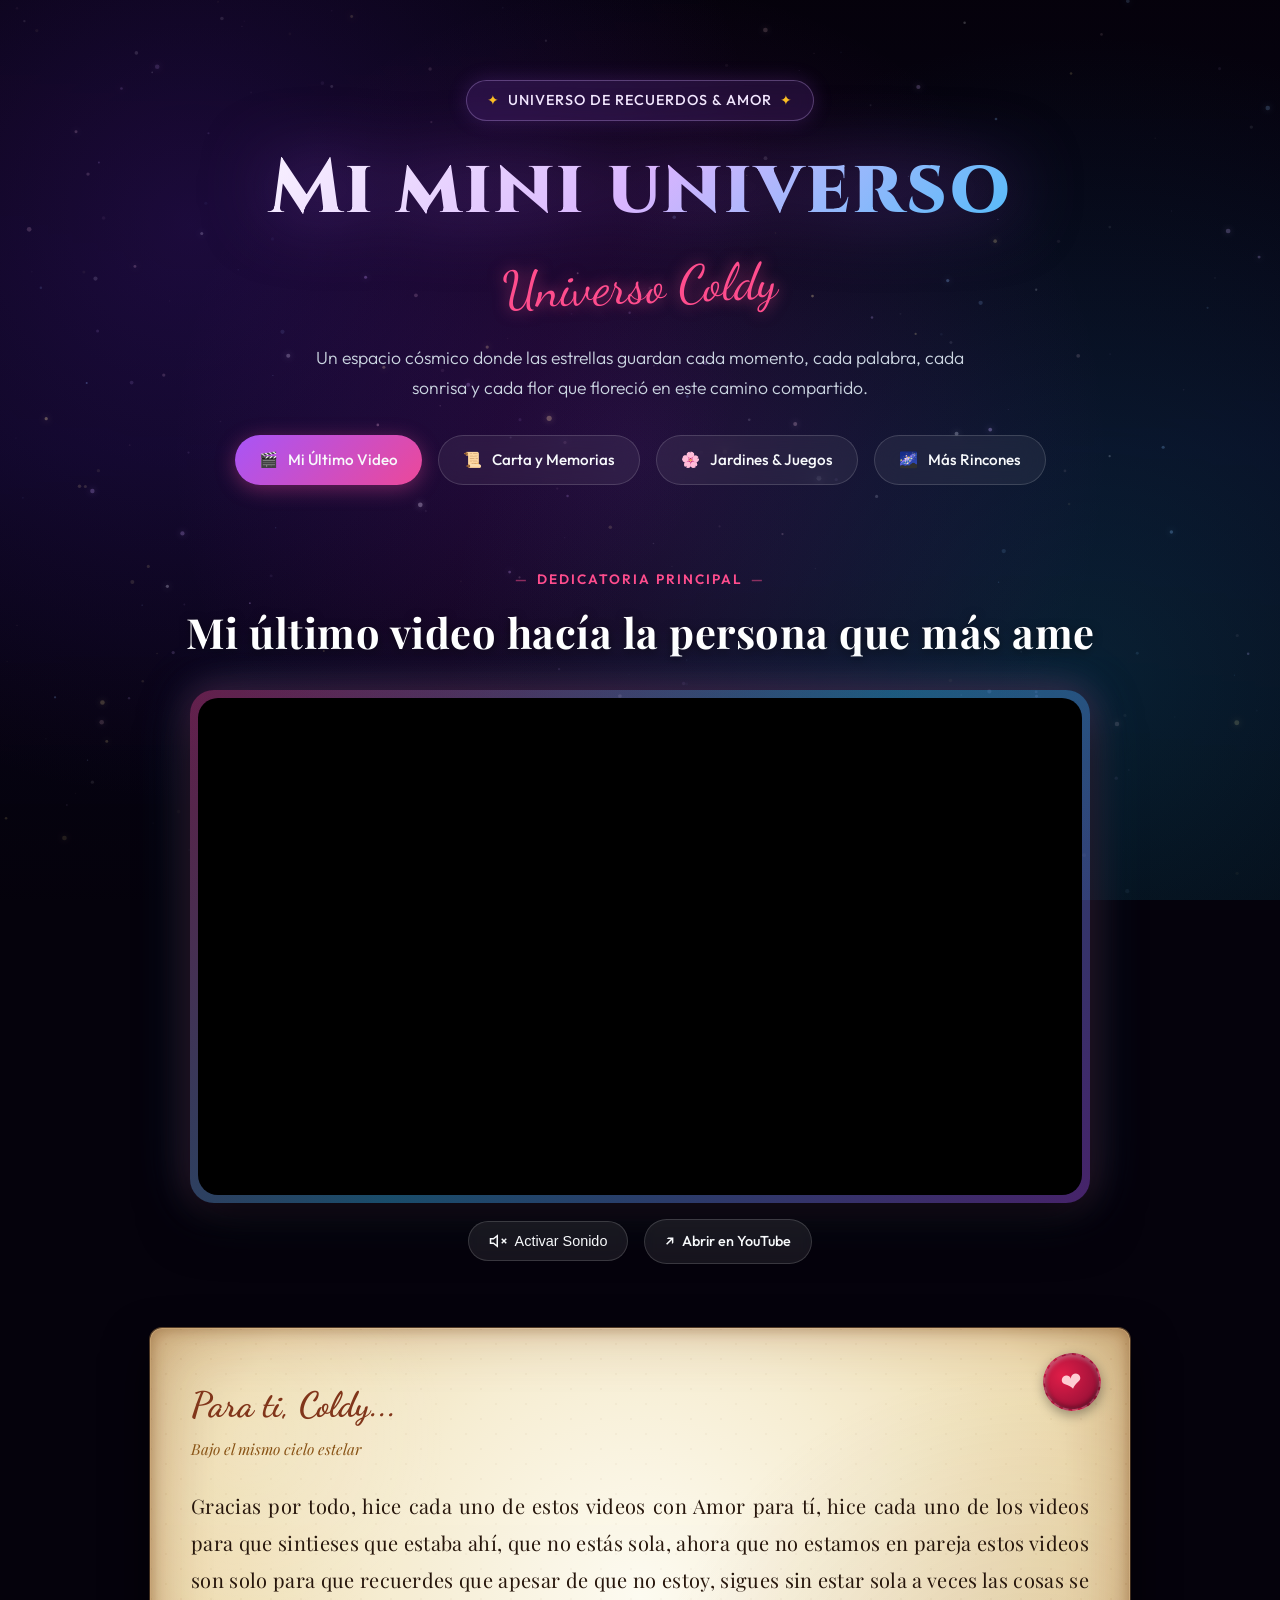
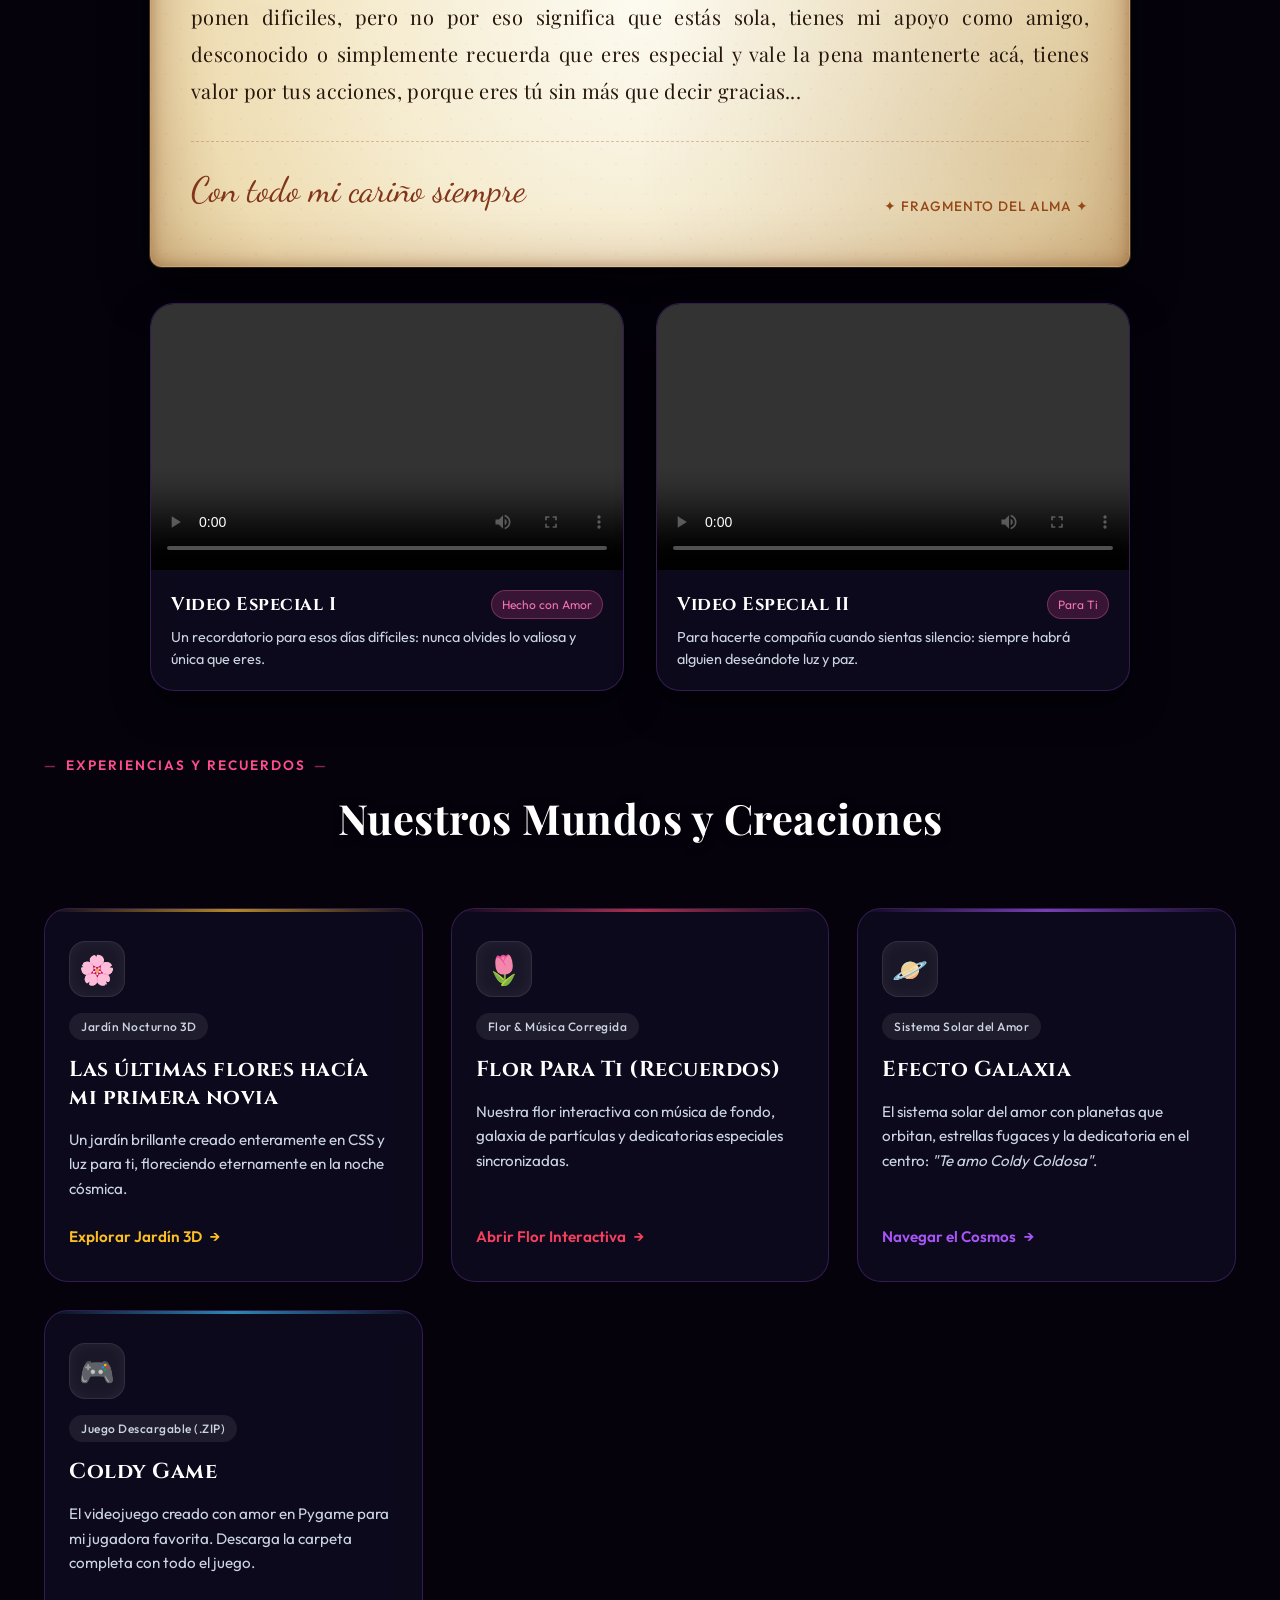
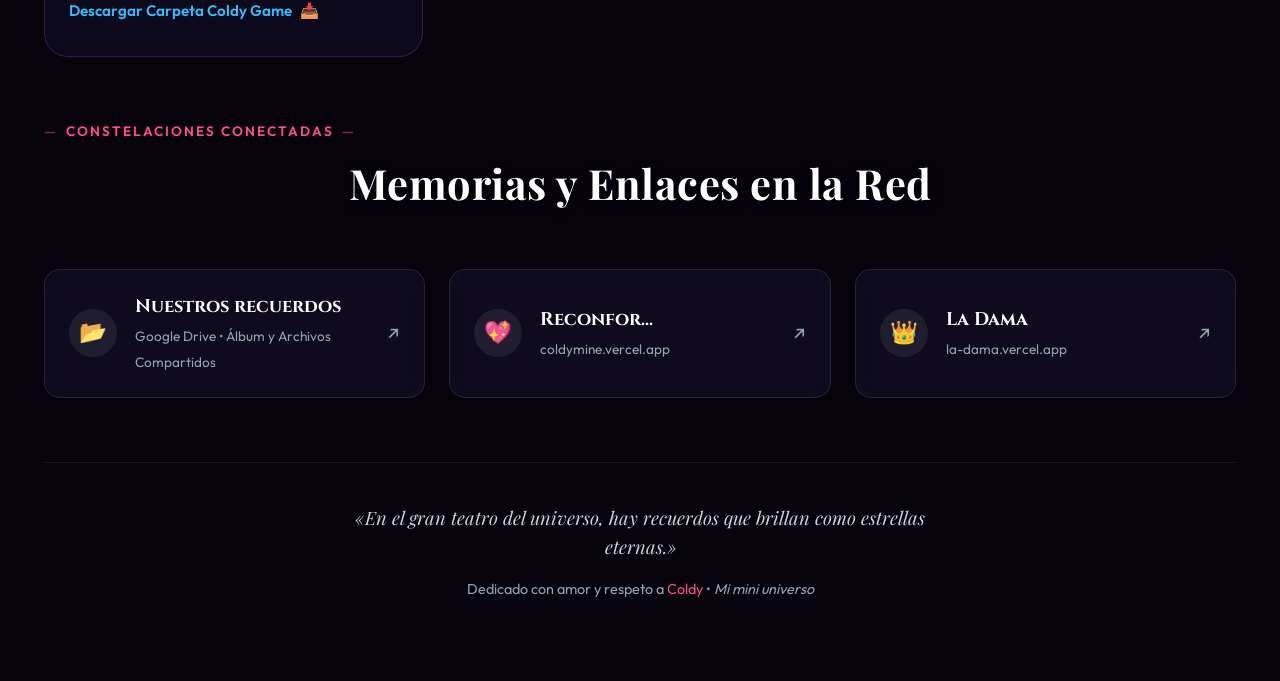
==== index.html @ dc46a1a2 "Initial commit: Mi mini universo - Universo Coldy" ====
<!DOCTYPE html>
<html lang="es">
<head>
  <meta charset="UTF-8">
  <meta name="viewport" content="width=device-width, initial-scale=1.0">
  <title>Mi mini universo</title>
  <meta name="description" content="Universo Coldy - Un rincón cósmico de recuerdos, flores digitales, videos y cariño infinito.">
  <link rel="icon" href="data:image/svg+xml,<svg xmlns=%22http://www.w3.org/2000/svg%22 viewBox=%220 0 100 100%22><text y=%22.9em%22 font-size=%2290%22>✨</text></svg>">
  <link rel="stylesheet" href="style.css">
</head>
<body>
  <!-- Fondo Estelar Interactivo -->
  <canvas id="space-canvas"></canvas>
  <div class="space-gradient-layer"></div>

  <!-- Contenedor Principal de la Aplicación -->
  <main class="app-container">
    
    <!-- Hero y Encabezado del Universo -->
    <header class="hero-header" id="inicio">
      <div class="hero-pill-badge">
        <span class="sparkle">✦</span>
        <span>Universo de Recuerdos & Amor</span>
        <span class="sparkle">✦</span>
      </div>

      <h1 class="hero-title-main">Mi mini universo</h1>
      <span class="hero-sub-universe">Universo Coldy</span>

      <p class="hero-description">
        Un espacio cósmico donde las estrellas guardan cada momento, cada palabra, cada sonrisa y cada flor que floreció en este camino compartido.
      </p>

      <nav class="hero-nav-actions" aria-label="Navegación Rápida">
        <a href="#ultimo-video" class="nav-anchor-btn primary">
          <span>🎬</span> Mi Último Video
        </a>
        <a href="#carta-videos" class="nav-anchor-btn">
          <span>📜</span> Carta y Memorias
        </a>
        <a href="#portales" class="nav-anchor-btn">
          <span>🌸</span> Jardines & Juegos
        </a>
        <a href="#enlaces" class="nav-anchor-btn">
          <span>🌌</span> Más Rincones
        </a>
      </nav>
    </header>

    <!-- REQUERIMIENTO #6: VIDEO DESTACADO CENTRADO -->
    <section class="featured-video-section" id="ultimo-video">
      <div class="section-badge">Dedicatoria Principal</div>
      <h2 class="section-heading-title">Mi último video hacía la persona que más ame</h2>

      <div class="video-spotlight-wrapper">
        <div class="video-aspect-frame">
          <iframe 
            id="featured-yt-iframe"
            src="https://www.youtube.com/embed/Yt7Ll9QDfY8?autoplay=1&mute=1&loop=1&playlist=Yt7Ll9QDfY8&enablejsapi=1" 
            title="Mi último video hacía la persona que más ame" 
            allow="accelerometer; autoplay; clipboard-write; encrypted-media; gyroscope; picture-in-picture; web-share" 
            allowfullscreen>
          </iframe>
        </div>
      </div>

      <div class="video-controls-bar">
        <button type="button" class="control-pill-btn" id="toggle-yt-sound">
          <svg width="18" height="18" viewBox="0 0 24 24" fill="none" stroke="currentColor" stroke-width="2">
            <polygon points="11 5 6 9 2 9 2 15 6 15 11 19 11 5"></polygon>
            <line x1="23" y1="9" x2="17" y2="15"></line>
            <line x1="17" y1="9" x2="23" y2="15"></line>
          </svg>
          Activar Sonido
        </button>
        <a href="https://youtu.be/Yt7Ll9QDfY8" target="_blank" rel="noopener noreferrer" class="control-pill-btn">
          <span>↗</span> Abrir en YouTube
        </a>
      </div>
    </section>

    <!-- REQUERIMIENTO #7 Y #9: CARTA DESGASTADA Y FILA DE VIDEOS -->
    <section class="memories-section" id="carta-videos">
      
      <!-- Carta con fondo de papel envejecido / desgastado -->
      <article class="parchment-letter-card">
        <div class="wax-seal" aria-hidden="true">❤</div>
        
        <header class="letter-header">
          <h2 class="letter-salutation">Para ti, Coldy...</h2>
          <span class="letter-date">Bajo el mismo cielo estelar</span>
        </header>

        <!-- Texto exacto solicitado en el requerimiento #7 -->
        <p class="letter-body-text">
          Gracias por todo, hice cada uno de estos videos con Amor para tí, hice cada uno de los videos para que sintieses que estaba ahí, que no estás sola, ahora que no estamos en pareja estos videos son solo para que recuerdes que apesar de que no estoy, sigues sin estar sola a veces las cosas se ponen dificiles, pero no por eso significa que estás sola, tienes mi apoyo como amigo, desconocido o simplemente recuerda que eres especial y vale la pena mantenerte acá, tienes valor por tus acciones, porque eres tú sin más que decir gracias...
        </p>

        <footer class="letter-footer-farewell">
          <div class="letter-signature">Con todo mi cariño siempre</div>
          <div class="letter-badge-sub">✦ Fragmento del Alma ✦</div>
        </footer>
      </article>

      <!-- Fila / Cuadrícula de videos con encuadre elegante -->
      <div class="videos-gallery-container">
        
        <!-- Video 1 -->
        <div class="video-framed-card">
          <div class="video-media-holder">
            <video controls playsinline preload="metadata">
              <source src="Videos/finishuwu.mp4" type="video/mp4">
              Tu navegador no soporta la reproducción de video HTML5.
            </video>
          </div>
          <div class="video-framed-info">
            <div class="video-title-row">
              <h3>Video Especial I</h3>
              <span class="video-pill-tag">Hecho con Amor</span>
            </div>
            <p class="video-description-text">
              Un recordatorio para esos días difíciles: nunca olvides lo valiosa y única que eres.
            </p>
          </div>
        </div>

        <!-- Video 2 -->
        <div class="video-framed-card">
          <div class="video-media-holder">
            <video controls playsinline preload="metadata">
              <source src="Videos/finishuwu-1.mp4" type="video/mp4">
              Tu navegador no soporta la reproducción de video HTML5.
            </video>
          </div>
          <div class="video-framed-info">
            <div class="video-title-row">
              <h3>Video Especial II</h3>
              <span class="video-pill-tag">Para Ti</span>
            </div>
            <p class="video-description-text">
              Para hacerte compañía cuando sientas silencio: siempre habrá alguien deseándote luz y paz.
            </p>
          </div>
        </div>

      </div>
    </section>

    <!-- REQUERIMIENTOS #1, #2, #3, #4: PORTALES INTERACTIVOS Y DESCARGAS -->
    <section class="portals-section" id="portales">
      <div style="text-align: center;">
        <div class="section-badge">Experiencias y Recuerdos</div>
        <h2 class="section-heading-title">Nuestros Mundos y Creaciones</h2>
      </div>

      <div class="portals-grid">
        
        <!-- #3: Flor Novia 3D -> Las últimas flores hacía mi primera novia -->
        <a href="Flor_Novia-3D/index.html" class="portal-card flower-3d">
          <div class="portal-icon-box">🌸</div>
          <span class="portal-badge">Jardín Nocturno 3D</span>
          <h3 class="portal-card-title">Las últimas flores hacía mi primera novia</h3>
          <p class="portal-card-desc">
            Un jardín brillante creado enteramente en CSS y luz para ti, floreciendo eternamente en la noche cósmica.
          </p>
          <span class="portal-card-btn">
            Explorar Jardín 3D <span>→</span>
          </span>
        </a>

        <!-- #2: Flor_Novia-o--main corregida -->
        <a href="Flor_Novia-o--main/index.html" class="portal-card flower-main">
          <div class="portal-icon-box">🌷</div>
          <span class="portal-badge">Flor & Música Corregida</span>
          <h3 class="portal-card-title">Flor Para Ti (Recuerdos)</h3>
          <p class="portal-card-desc">
            Nuestra flor interactiva con música de fondo, galaxia de partículas y dedicatorias especiales sincronizadas.
          </p>
          <span class="portal-card-btn">
            Abrir Flor Interactiva <span>→</span>
          </span>
        </a>

        <!-- #4: Efecto Galaxia con Te amo Coldy Coldosa -->
        <a href="Efecto_Galaxia.html" class="portal-card galaxy-effect">
          <div class="portal-icon-box">🪐</div>
          <span class="portal-badge">Sistema Solar del Amor</span>
          <h3 class="portal-card-title">Efecto Galaxia</h3>
          <p class="portal-card-desc">
            El sistema solar del amor con planetas que orbitan, estrellas fugaces y la dedicatoria en el centro: <em>"Te amo Coldy Coldosa"</em>.
          </p>
          <span class="portal-card-btn">
            Navegar el Cosmos <span>→</span>
          </span>
        </a>

        <!-- #1: Descarga de Coldy Game -->
        <a href="Coldy_GAME.zip" download="Coldy_GAME.zip" class="portal-card coldy-game" id="download-coldy-game">
          <div class="portal-icon-box">🎮</div>
          <span class="portal-badge">Juego Descargable (.ZIP)</span>
          <h3 class="portal-card-title">Coldy Game</h3>
          <p class="portal-card-desc">
            El videojuego creado con amor en Pygame para mi jugadora favorita. Descarga la carpeta completa con todo el juego.
          </p>
          <span class="portal-card-btn">
            Descargar Carpeta Coldy Game <span>📥</span>
          </span>
        </a>

      </div>
    </section>

    <!-- REQUERIMIENTOS #5 Y #8: ENLACES EXTERNOS Y MEMORIAS -->
    <section class="external-links-section" id="enlaces">
      <div style="text-align: center;">
        <div class="section-badge">Constelaciones Conectadas</div>
        <h2 class="section-heading-title">Memorias y Enlaces en la Red</h2>
      </div>

      <div class="links-grid">
        
        <!-- #5: Google Drive Nuestros recuerdos -->
        <a href="https://drive.google.com/file/d/1uObw0sc_tqiGt0GfFjIJLeC7V9MNGDv0/view?usp=sharing" target="_blank" rel="noopener noreferrer" class="external-link-card">
          <div class="link-icon-circle" style="color: #38bdf8;">📂</div>
          <div class="link-content">
            <h3 class="link-title">Nuestros recuerdos</h3>
            <span class="link-subtitle">Google Drive • Álbum y Archivos Compartidos</span>
          </div>
          <span class="link-arrow">↗</span>
        </a>

        <!-- #8: Reconfor... -->
        <a href="https://coldymine.vercel.app" target="_blank" rel="noopener noreferrer" class="external-link-card">
          <div class="link-icon-circle" style="color: #ec4899;">💖</div>
          <div class="link-content">
            <h3 class="link-title">Reconfor...</h3>
            <span class="link-subtitle">coldymine.vercel.app</span>
          </div>
          <span class="link-arrow">↗</span>
        </a>

        <!-- #8: La Dama -->
        <a href="https://la-dama.vercel.app" target="_blank" rel="noopener noreferrer" class="external-link-card">
          <div class="link-icon-circle" style="color: #a855f7;">👑</div>
          <div class="link-content">
            <h3 class="link-title">La Dama</h3>
            <span class="link-subtitle">la-dama.vercel.app</span>
          </div>
          <span class="link-arrow">↗</span>
        </a>

      </div>
    </section>

    <!-- Footer Cósmico -->
    <footer class="cosmic-footer">
      <p class="footer-quote">
        «En el gran teatro del universo, hay recuerdos que brillan como estrellas eternas.»
      </p>
      <p class="footer-dedication">
        Dedicado con amor y respeto a <span>Coldy</span> • <em>Mi mini universo</em>
      </p>
    </footer>

  </main>

  <script src="script.js"></script>
</body>
</html>
---- style.css ----
/* ==========================================================================
   UNIVERSO COLDY - MI MINI UNIVERSO
   Estilos Principales del Portal de Despedida y Recuerdos
   ========================================================================== */

@import url('https://fonts.googleapis.com/css2?family=Cinzel:wght@400;600;700;800;900&family=Dancing+Script:wght@600;700&family=Outfit:wght@300;400;500;600;700&family=Playfair+Display:ital,wght@0,400;0,600;0,700;1,400;1,600&display=swap');

:root {
  --font-main: 'Outfit', -apple-system, BlinkMacSystemFont, 'Segoe UI', Roboto, sans-serif;
  --font-title: 'Cinzel', serif;
  --font-serif: 'Playfair Display', Georgia, serif;
  --font-hand: 'Dancing Script', cursive;

  --color-bg-deep: #05020c;
  --color-bg-space: #0c0824;
  --color-nebula-purple: #3b1054;
  --color-nebula-blue: #0f225c;
  --color-accent-pink: #ff4d8d;
  --color-accent-violet: #a855f7;
  --color-accent-cyan: #38bdf8;
  --color-accent-gold: #fbbf24;

  --color-card-bg: rgba(18, 14, 38, 0.65);
  --color-card-border: rgba(168, 85, 247, 0.25);
  --color-card-hover: rgba(168, 85, 247, 0.45);

  --parchment-base: #f7eed7;
  --parchment-dark: #d8c49d;
  --parchment-shadow: #8b5a2b;
  --parchment-text: #2f1d11;

  --text-primary: #f8fafc;
  --text-secondary: #cbd5e1;
  --text-muted: #94a3b8;

  --glow-pink: 0 0 25px rgba(255, 77, 141, 0.4);
  --glow-violet: 0 0 25px rgba(168, 85, 247, 0.4);
  --glow-gold: 0 0 25px rgba(251, 191, 36, 0.4);

  --radius-sm: 8px;
  --radius-md: 16px;
  --radius-lg: 24px;
  --radius-full: 9999px;
}

/* Reset y Base */
*, *::before, *::after {
  margin: 0;
  padding: 0;
  box-sizing: border-box;
}

html {
  scroll-behavior: smooth;
  font-size: 16px;
}

body {
  font-family: var(--font-main);
  background-color: var(--color-bg-deep);
  color: var(--text-primary);
  min-height: 100vh;
  overflow-x: hidden;
  position: relative;
  background-attachment: fixed;
  line-height: 1.6;
}

/* Canvas del Universo Cósmico */
#space-canvas {
  position: fixed;
  top: 0;
  left: 0;
  width: 100vw;
  height: 100vh;
  z-index: 0;
  pointer-events: none;
}

/* Gradientes de fondo estelares */
.space-gradient-layer {
  position: fixed;
  inset: 0;
  background: 
    radial-gradient(circle at 15% 25%, rgba(91, 33, 182, 0.25) 0%, transparent 45%),
    radial-gradient(circle at 85% 75%, rgba(14, 116, 144, 0.25) 0%, transparent 50%),
    radial-gradient(circle at 50% 50%, rgba(192, 38, 211, 0.15) 0%, transparent 60%),
    linear-gradient(180deg, rgba(5, 2, 12, 0.8) 0%, rgba(12, 8, 36, 0.6) 50%, rgba(5, 2, 12, 0.9) 100%);
  z-index: 1;
  pointer-events: none;
}

/* Contenedor Principal */
.app-container {
  position: relative;
  z-index: 10;
  max-width: 1240px;
  margin: 0 auto;
  padding: 40px 24px 80px;
  display: flex;
  flex-direction: column;
  gap: 64px;
}

/* ==========================================================================
   HEADER Y HERO
   ========================================================================== */
.hero-header {
  text-align: center;
  padding: 40px 20px 20px;
  position: relative;
}

.hero-pill-badge {
  display: inline-flex;
  align-items: center;
  gap: 8px;
  padding: 8px 20px;
  background: rgba(168, 85, 247, 0.15);
  border: 1px solid rgba(216, 180, 254, 0.3);
  border-radius: var(--radius-full);
  color: #f3e8ff;
  font-size: 0.9rem;
  font-weight: 500;
  letter-spacing: 1px;
  text-transform: uppercase;
  margin-bottom: 24px;
  backdrop-filter: blur(10px);
  -webkit-backdrop-filter: blur(10px);
  box-shadow: 0 0 20px rgba(168, 85, 247, 0.2);
}

.hero-pill-badge .sparkle {
  color: var(--color-accent-gold);
  animation: pulseRotate 3s infinite ease-in-out;
}

.hero-title-main {
  font-family: var(--font-title);
  font-size: clamp(2.8rem, 6vw, 4.8rem);
  font-weight: 800;
  letter-spacing: 2px;
  line-height: 1.15;
  margin-bottom: 12px;
  background: linear-gradient(135deg, #ffffff 10%, #d8b4fe 50%, #38bdf8 90%);
  -webkit-background-clip: text;
  background-clip: text;
  -webkit-text-fill-color: transparent;
  filter: drop-shadow(0 0 35px rgba(168, 85, 247, 0.5));
}

.hero-sub-universe {
  font-family: var(--font-hand);
  font-size: clamp(2rem, 4vw, 3.2rem);
  color: var(--color-accent-pink);
  margin-bottom: 16px;
  text-shadow: 0 0 15px rgba(255, 77, 141, 0.6);
  transform: rotate(-2deg);
  display: block;
}

.hero-description {
  max-width: 680px;
  margin: 0 auto 32px;
  font-size: 1.1rem;
  color: var(--text-secondary);
  font-weight: 300;
  line-height: 1.7;
}

.hero-nav-actions {
  display: flex;
  flex-wrap: wrap;
  justify-content: center;
  gap: 16px;
  margin-top: 10px;
}

.nav-anchor-btn {
  display: inline-flex;
  align-items: center;
  gap: 10px;
  padding: 12px 24px;
  background: rgba(255, 255, 255, 0.06);
  border: 1px solid rgba(255, 255, 255, 0.15);
  border-radius: var(--radius-full);
  color: var(--text-primary);
  text-decoration: none;
  font-size: 0.95rem;
  font-weight: 500;
  backdrop-filter: blur(12px);
  -webkit-backdrop-filter: blur(12px);
  transition: all 0.3s cubic-bezier(0.16, 1, 0.3, 1);
}

.nav-anchor-btn:hover {
  background: rgba(168, 85, 247, 0.25);
  border-color: rgba(216, 180, 254, 0.6);
  transform: translateY(-2px);
  box-shadow: 0 8px 25px rgba(168, 85, 247, 0.3);
  color: #fff;
}

.nav-anchor-btn.primary {
  background: linear-gradient(135deg, #a855f7, #ec4899);
  border: none;
  box-shadow: 0 4px 20px rgba(236, 72, 153, 0.4);
}

.nav-anchor-btn.primary:hover {
  box-shadow: 0 8px 30px rgba(236, 72, 153, 0.6);
  transform: translateY(-2px) scale(1.02);
}

/* ==========================================================================
   VIDEO DESTACADO PRINCIPAL (REQUERIMIENTO #6)
   ========================================================================== */
.featured-video-section {
  display: flex;
  flex-direction: column;
  align-items: center;
  text-align: center;
}

.section-badge {
  font-size: 0.85rem;
  text-transform: uppercase;
  letter-spacing: 2px;
  color: var(--color-accent-pink);
  font-weight: 600;
  margin-bottom: 8px;
  display: flex;
  align-items: center;
  gap: 8px;
}

.section-badge::before,
.section-badge::after {
  content: "—";
  color: rgba(255, 77, 141, 0.5);
}

.section-heading-title {
  font-family: var(--font-serif);
  font-size: clamp(1.8rem, 3.5vw, 2.6rem);
  font-weight: 700;
  color: #ffffff;
  margin-bottom: 24px;
  letter-spacing: 0.5px;
  text-shadow: 0 2px 10px rgba(0, 0, 0, 0.5);
}

.video-spotlight-wrapper {
  width: 100%;
  max-width: 900px;
  position: relative;
  border-radius: var(--radius-lg);
  padding: 8px;
  background: linear-gradient(135deg, rgba(236, 72, 153, 0.4), rgba(56, 189, 248, 0.4), rgba(168, 85, 247, 0.4));
  box-shadow: 
    0 20px 50px rgba(0, 0, 0, 0.8),
    0 0 35px rgba(236, 72, 153, 0.3),
    0 0 60px rgba(56, 189, 248, 0.2);
  transition: transform 0.4s ease, box-shadow 0.4s ease;
}

.video-spotlight-wrapper:hover {
  transform: scale(1.01);
  box-shadow: 
    0 25px 60px rgba(0, 0, 0, 0.9),
    0 0 50px rgba(236, 72, 153, 0.5),
    0 0 80px rgba(56, 189, 248, 0.3);
}

.video-aspect-frame {
  position: relative;
  width: 100%;
  padding-bottom: 56.25%; /* 16:9 Aspect Ratio */
  height: 0;
  overflow: hidden;
  border-radius: calc(var(--radius-lg) - 4px);
  background: #000;
}

.video-aspect-frame iframe {
  position: absolute;
  top: 0;
  left: 0;
  width: 100%;
  height: 100%;
  border: 0;
}

.video-controls-bar {
  margin-top: 16px;
  display: flex;
  align-items: center;
  justify-content: center;
  gap: 16px;
  flex-wrap: wrap;
}

.control-pill-btn {
  display: inline-flex;
  align-items: center;
  gap: 8px;
  padding: 10px 20px;
  background: rgba(255, 255, 255, 0.08);
  border: 1px solid rgba(255, 255, 255, 0.15);
  border-radius: var(--radius-full);
  color: var(--text-primary);
  font-size: 0.9rem;
  font-weight: 500;
  cursor: pointer;
  text-decoration: none;
  backdrop-filter: blur(8px);
  transition: all 0.3s ease;
}

.control-pill-btn:hover {
  background: rgba(255, 255, 255, 0.18);
  transform: translateY(-2px);
  color: #fff;
}

/* ==========================================================================
   CARTA DESGASTADA Y FILA DE VIDEOS (REQUERIMIENTO #7 Y #9)
   ========================================================================== */
.memories-section {
  display: flex;
  flex-direction: column;
  gap: 36px;
}

/* Contenedor estilo Pergamino / Carta Desgastada */
.parchment-letter-card {
  position: relative;
  background: 
    radial-gradient(circle at 10% 20%, rgba(255, 255, 255, 0.12) 0%, transparent 20%),
    radial-gradient(circle at 90% 80%, rgba(139, 90, 43, 0.18) 0%, transparent 40%),
    radial-gradient(circle at 50% 50%, #fefcf3 0%, #f6edd2 45%, #eedcb1 80%, #d8bf8e 100%);
  color: var(--parchment-text);
  border-radius: 12px;
  padding: 48px 40px;
  margin: 0 auto;
  max-width: 980px;
  width: 100%;
  box-shadow: 
    0 20px 45px rgba(0, 0, 0, 0.7),
    inset 0 0 60px rgba(139, 69, 19, 0.32),
    inset 0 0 15px rgba(92, 42, 6, 0.4),
    0 0 0 1px rgba(184, 134, 76, 0.5);
  border: 1px solid rgba(139, 69, 19, 0.25);
  position: relative;
  overflow: hidden;
}

/* Textura desgastada sutil en el fondo de la carta */
.parchment-letter-card::before {
  content: "";
  position: absolute;
  inset: 0;
  background-image: 
    radial-gradient(#8b5a2b 0.75px, transparent 0.75px),
    radial-gradient(#8b5a2b 0.75px, #f6edd2 0.75px);
  background-size: 30px 30px;
  background-position: 0 0, 15px 15px;
  opacity: 0.04;
  pointer-events: none;
}

/* Sello de cera nostálgico */
.wax-seal {
  position: absolute;
  top: 24px;
  right: 28px;
  width: 58px;
  height: 58px;
  background: radial-gradient(circle at 35% 35%, #e11d48, #9f1239 70%, #4c0519 100%);
  border-radius: 50%;
  box-shadow: 
    0 4px 12px rgba(0, 0, 0, 0.35),
    inset 0 2px 4px rgba(255, 255, 255, 0.3),
    inset 0 -2px 5px rgba(0, 0, 0, 0.4);
  display: flex;
  align-items: center;
  justify-content: center;
  color: #fecdd3;
  font-size: 1.6rem;
  transform: rotate(-12deg);
  border: 2px dashed rgba(255, 255, 255, 0.2);
}

.letter-header {
  margin-bottom: 24px;
}

.letter-salutation {
  font-family: var(--font-hand);
  font-size: 2.2rem;
  color: #7c2d12;
  margin-bottom: 4px;
}

.letter-date {
  font-family: var(--font-serif);
  font-style: italic;
  font-size: 0.95rem;
  color: #854d0e;
}

/* Texto exacto del requerimiento #7 */
.letter-body-text {
  font-family: var(--font-serif);
  font-size: clamp(1.1rem, 2vw, 1.25rem);
  line-height: 1.85;
  color: #27160c;
  text-align: justify;
  letter-spacing: 0.3px;
  position: relative;
  z-index: 2;
}

.letter-footer-farewell {
  margin-top: 32px;
  display: flex;
  justify-content: space-between;
  align-items: flex-end;
  flex-wrap: wrap;
  gap: 16px;
  border-top: 1px dashed rgba(139, 69, 19, 0.3);
  padding-top: 20px;
}

.letter-signature {
  font-family: var(--font-hand);
  font-size: 2.2rem;
  color: #7c2d12;
}

.letter-badge-sub {
  font-family: var(--font-main);
  font-size: 0.85rem;
  color: #92400e;
  font-weight: 500;
  text-transform: uppercase;
  letter-spacing: 1px;
}

/* Encuadre de videos de la carpeta Videos */
.videos-gallery-container {
  display: grid;
  grid-template-columns: repeat(auto-fit, minmax(320px, 1fr));
  gap: 32px;
  max-width: 980px;
  margin: 0 auto;
  width: 100%;
}

.video-framed-card {
  background: var(--color-card-bg);
  border: 1px solid var(--color-card-border);
  border-radius: var(--radius-lg);
  overflow: hidden;
  backdrop-filter: blur(16px);
  -webkit-backdrop-filter: blur(16px);
  box-shadow: 0 15px 35px rgba(0, 0, 0, 0.6);
  transition: all 0.4s cubic-bezier(0.16, 1, 0.3, 1);
  display: flex;
  flex-direction: column;
}

.video-framed-card:hover {
  transform: translateY(-6px);
  border-color: var(--color-card-hover);
  box-shadow: 0 20px 45px rgba(0, 0, 0, 0.8), var(--glow-violet);
}

.video-media-holder {
  position: relative;
  background: #000;
  width: 100%;
  aspect-ratio: 16 / 9;
  overflow: hidden;
}

.video-media-holder video {
  width: 100%;
  height: 100%;
  object-fit: cover;
  display: block;
  outline: none;
}

.video-framed-info {
  padding: 20px;
  display: flex;
  flex-direction: column;
  gap: 8px;
  flex: 1;
}

.video-title-row {
  display: flex;
  align-items: center;
  justify-content: space-between;
}

.video-title-row h3 {
  font-family: var(--font-title);
  font-size: 1.15rem;
  color: #fff;
  letter-spacing: 0.5px;
}

.video-pill-tag {
  font-size: 0.75rem;
  padding: 4px 10px;
  background: rgba(236, 72, 153, 0.2);
  color: #f472b6;
  border-radius: var(--radius-full);
  border: 1px solid rgba(244, 114, 182, 0.3);
}

.video-description-text {
  font-size: 0.9rem;
  color: var(--text-secondary);
  line-height: 1.5;
}

/* ==========================================================================
   PORTALES INTERACTIVOS Y DESCARGAS (REQUERIMIENTOS #1, #2, #3, #4)
   ========================================================================== */
.portals-section {
  display: flex;
  flex-direction: column;
  gap: 32px;
}

.portals-grid {
  display: grid;
  grid-template-columns: repeat(auto-fit, minmax(280px, 1fr));
  gap: 28px;
}

.portal-card {
  position: relative;
  background: var(--color-card-bg);
  border: 1px solid var(--color-card-border);
  border-radius: var(--radius-lg);
  padding: 32px 24px;
  display: flex;
  flex-direction: column;
  align-items: flex-start;
  gap: 16px;
  text-decoration: none;
  color: inherit;
  backdrop-filter: blur(16px);
  -webkit-backdrop-filter: blur(16px);
  transition: all 0.4s cubic-bezier(0.16, 1, 0.3, 1);
  overflow: hidden;
}

.portal-card::before {
  content: "";
  position: absolute;
  top: 0;
  left: 0;
  right: 0;
  height: 3px;
  background: linear-gradient(90deg, transparent, var(--card-accent, #a855f7), transparent);
  opacity: 0.7;
  transition: opacity 0.3s ease;
}

.portal-card:hover {
  transform: translateY(-8px);
  border-color: var(--card-accent, #a855f7);
  box-shadow: 0 20px 40px rgba(0, 0, 0, 0.7), 0 0 30px var(--card-glow, rgba(168, 85, 247, 0.35));
}

.portal-card:hover::before {
  opacity: 1;
}

.portal-icon-box {
  width: 56px;
  height: 56px;
  border-radius: var(--radius-md);
  display: flex;
  align-items: center;
  justify-content: center;
  font-size: 1.8rem;
  background: rgba(255, 255, 255, 0.06);
  border: 1px solid rgba(255, 255, 255, 0.1);
  box-shadow: inset 0 0 15px rgba(255, 255, 255, 0.05);
}

.portal-badge {
  font-size: 0.75rem;
  padding: 4px 12px;
  border-radius: var(--radius-full);
  background: rgba(255, 255, 255, 0.08);
  color: var(--text-secondary);
  font-weight: 500;
  letter-spacing: 0.5px;
}

.portal-card-title {
  font-family: var(--font-title);
  font-size: 1.35rem;
  font-weight: 700;
  color: #fff;
  letter-spacing: 0.5px;
  line-height: 1.3;
}

.portal-card-desc {
  font-size: 0.95rem;
  color: var(--text-secondary);
  line-height: 1.6;
  flex: 1;
}

.portal-card-btn {
  margin-top: 8px;
  display: inline-flex;
  align-items: center;
  gap: 8px;
  font-size: 0.95rem;
  font-weight: 600;
  color: var(--card-accent, #c084fc);
  transition: gap 0.2s ease, color 0.2s ease;
}

.portal-card:hover .portal-card-btn {
  gap: 12px;
  color: #fff;
}

/* Modificadores de tarjetas */
.portal-card.coldy-game {
  --card-accent: #38bdf8;
  --card-glow: rgba(56, 189, 248, 0.4);
}

.portal-card.flower-3d {
  --card-accent: #fbbf24;
  --card-glow: rgba(251, 191, 36, 0.4);
}

.portal-card.flower-main {
  --card-accent: #f43f5e;
  --card-glow: rgba(244, 63, 94, 0.4);
}

.portal-card.galaxy-effect {
  --card-accent: #a855f7;
  --card-glow: rgba(168, 85, 247, 0.4);
}

/* ==========================================================================
   ENLACES EXTERNOS Y MEMORIAS (REQUERIMIENTOS #5, #8)
   ========================================================================== */
.external-links-section {
  display: flex;
  flex-direction: column;
  gap: 28px;
}

.links-grid {
  display: grid;
  grid-template-columns: repeat(auto-fit, minmax(280px, 1fr));
  gap: 24px;
}

.external-link-card {
  display: flex;
  align-items: center;
  gap: 18px;
  padding: 22px 24px;
  background: rgba(22, 17, 44, 0.6);
  border: 1px solid rgba(255, 255, 255, 0.1);
  border-radius: var(--radius-md);
  text-decoration: none;
  color: inherit;
  backdrop-filter: blur(12px);
  transition: all 0.3s cubic-bezier(0.16, 1, 0.3, 1);
}

.external-link-card:hover {
  transform: translateY(-4px);
  background: rgba(30, 24, 60, 0.85);
  border-color: rgba(216, 180, 254, 0.5);
  box-shadow: 0 12px 30px rgba(0, 0, 0, 0.6), 0 0 20px rgba(168, 85, 247, 0.25);
}

.link-icon-circle {
  width: 48px;
  height: 48px;
  border-radius: 50%;
  background: rgba(255, 255, 255, 0.08);
  display: flex;
  align-items: center;
  justify-content: center;
  font-size: 1.4rem;
  flex-shrink: 0;
}

.link-content {
  flex: 1;
}

.link-title {
  font-family: var(--font-title);
  font-size: 1.15rem;
  font-weight: 700;
  color: #fff;
  margin-bottom: 2px;
}

.link-subtitle {
  font-size: 0.85rem;
  color: var(--text-muted);
}

.link-arrow {
  color: var(--text-muted);
  font-size: 1.2rem;
  transition: transform 0.2s ease, color 0.2s ease;
}

.external-link-card:hover .link-arrow {
  transform: translateX(4px);
  color: #fff;
}

/* ==========================================================================
   FOOTER CÓSMICO
   ========================================================================== */
.cosmic-footer {
  text-align: center;
  padding-top: 40px;
  border-top: 1px solid rgba(255, 255, 255, 0.08);
  display: flex;
  flex-direction: column;
  align-items: center;
  gap: 16px;
}

.footer-quote {
  font-family: var(--font-serif);
  font-style: italic;
  font-size: 1.15rem;
  color: #cbd5e1;
  max-width: 600px;
}

.footer-dedication {
  font-size: 0.9rem;
  color: var(--text-muted);
}

.footer-dedication span {
  color: var(--color-accent-pink);
}

/* ==========================================================================
   ANIMACIONES
   ========================================================================== */
@keyframes pulseRotate {
  0% { transform: scale(1) rotate(0deg); opacity: 0.8; }
  50% { transform: scale(1.2) rotate(180deg); opacity: 1; }
  100% { transform: scale(1) rotate(360deg); opacity: 0.8; }
}

/* ==========================================================================
   RESPONSIVIDAD
   ========================================================================== */
@media (max-width: 768px) {
  .app-container {
    padding: 24px 16px 60px;
    gap: 48px;
  }

  .parchment-letter-card {
    padding: 32px 20px;
  }

  .wax-seal {
    width: 46px;
    height: 46px;
    font-size: 1.3rem;
    top: 16px;
    right: 16px;
  }

  .letter-body-text {
    font-size: 1.05rem;
    line-height: 1.7;
    text-align: left;
  }

  .hero-nav-actions {
    flex-direction: column;
    align-items: stretch;
  }

  .nav-anchor-btn {
    justify-content: center;
  }
}
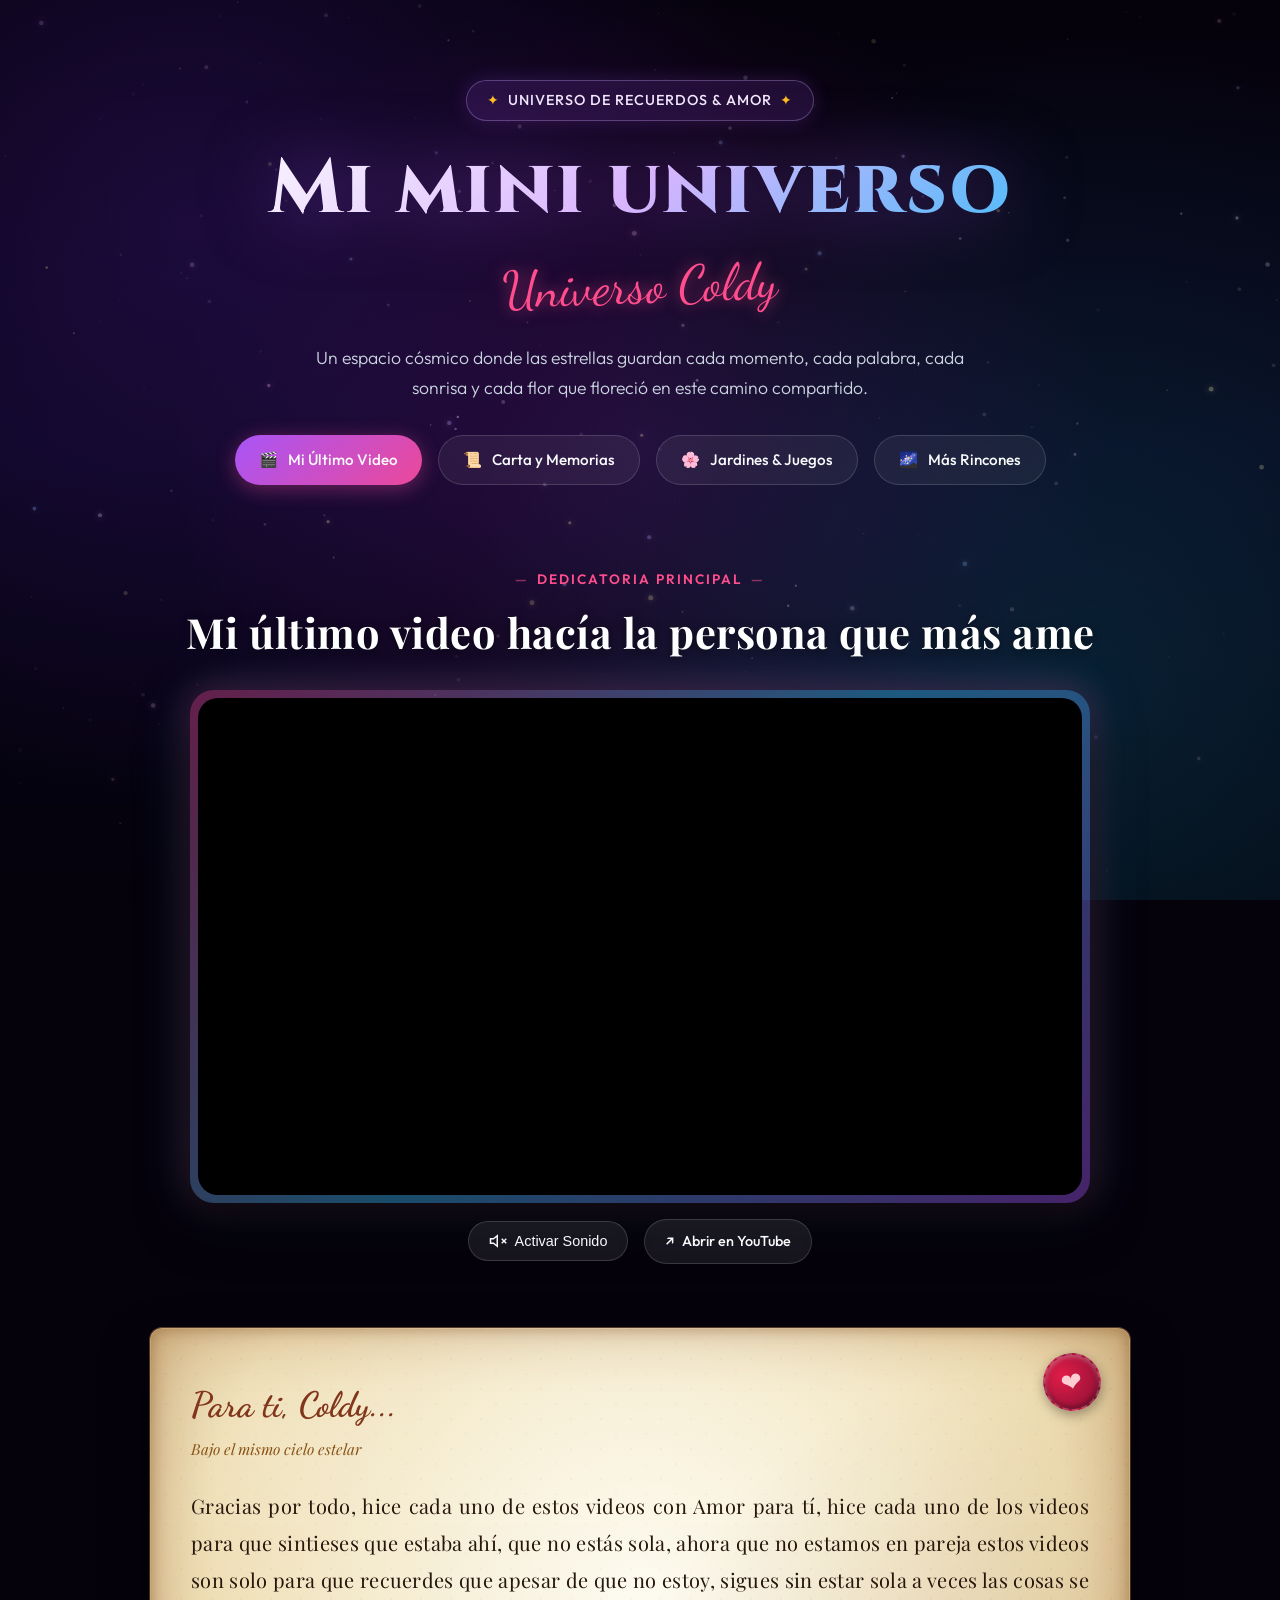
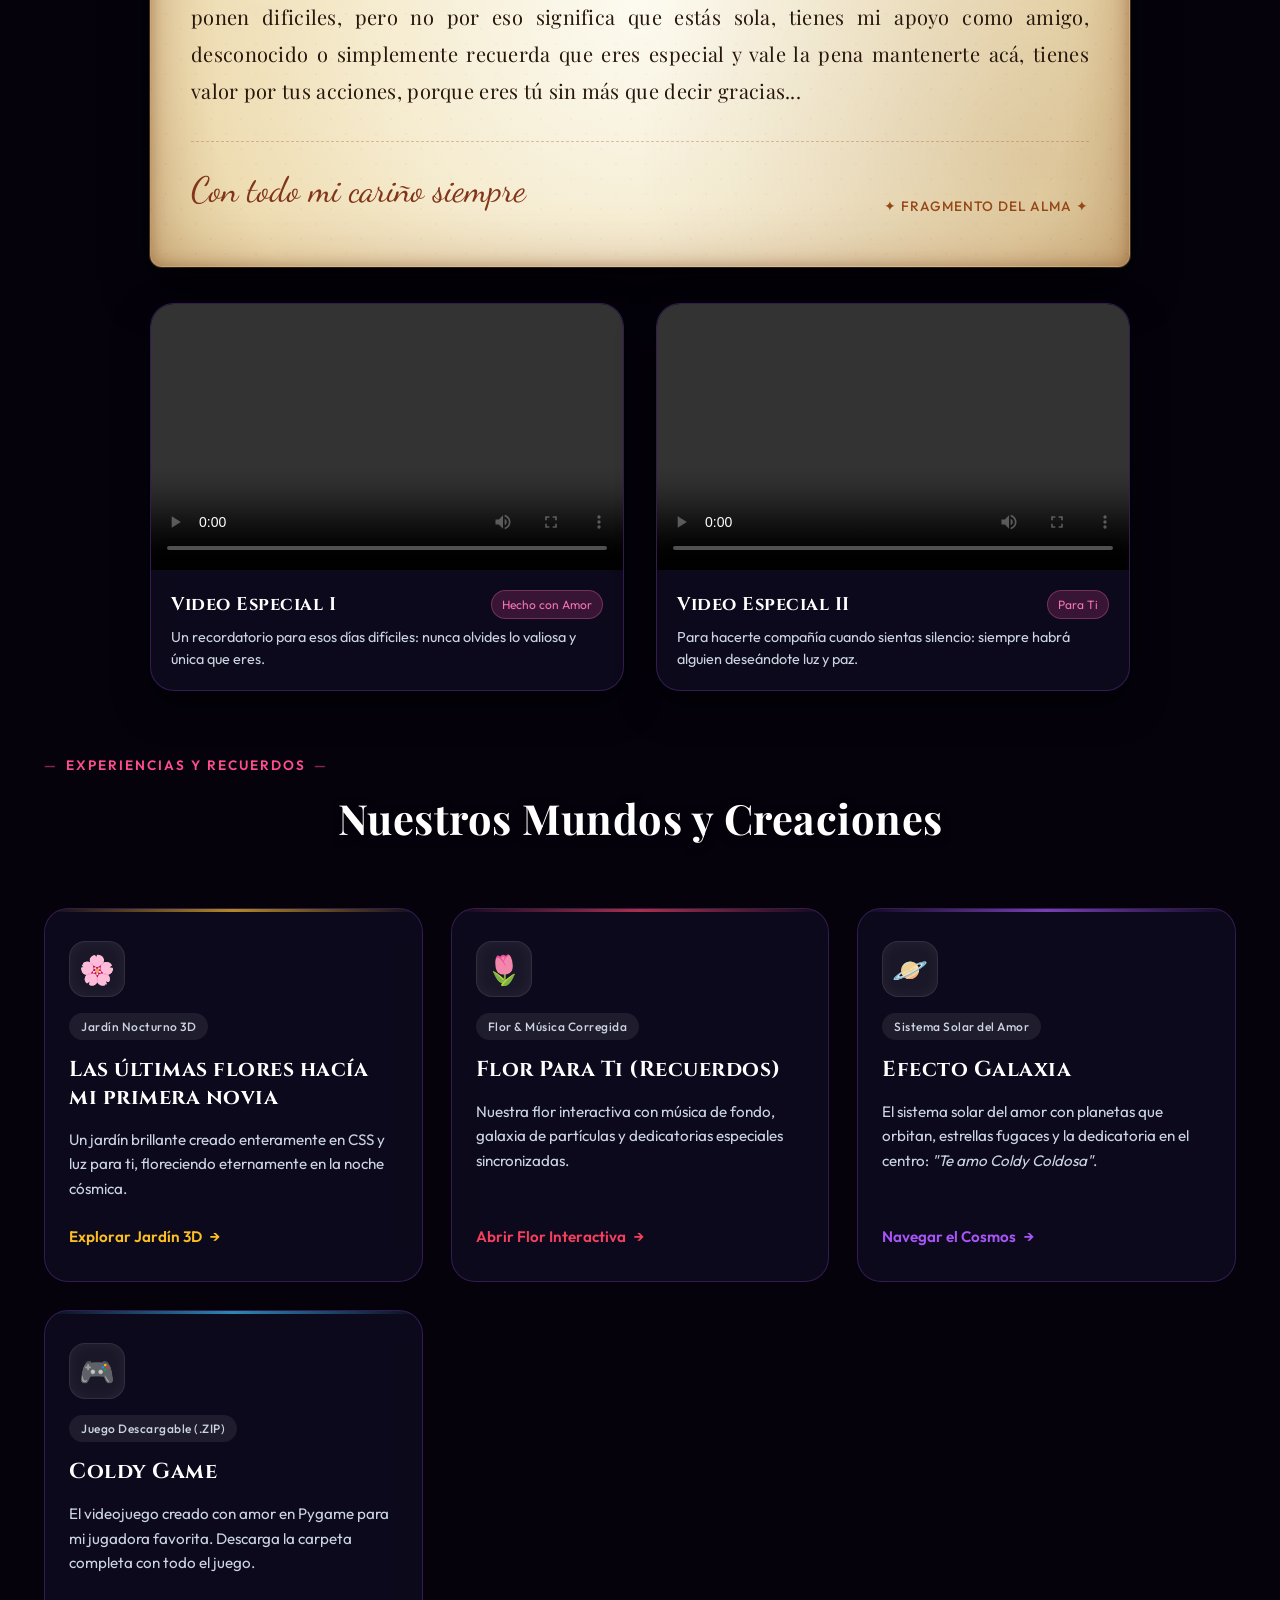
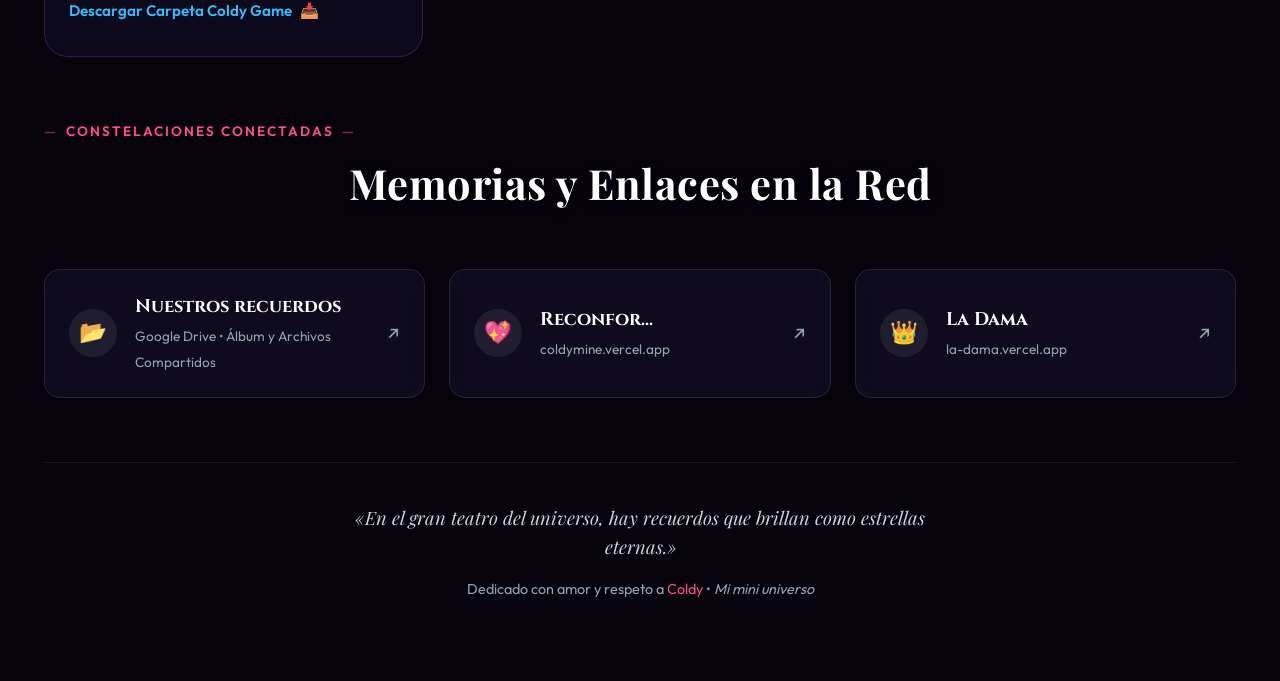
==== commit fd9713ae: "Fix trailing slash asset resolution and update subfolder links" ====
--- a/index.html
+++ b/index.html
@@ -156,7 +156,7 @@
       <div class="portals-grid">
         
         <!-- #3: Flor Novia 3D -> Las últimas flores hacía mi primera novia -->
-        <a href="Flor_Novia-3D/index.html" class="portal-card flower-3d">
+        <a href="Flor_Novia-3D/" class="portal-card flower-3d">
           <div class="portal-icon-box">🌸</div>
           <span class="portal-badge">Jardín Nocturno 3D</span>
           <h3 class="portal-card-title">Las últimas flores hacía mi primera novia</h3>
@@ -169,7 +169,7 @@
         </a>
 
         <!-- #2: Flor_Novia-o--main corregida -->
-        <a href="Flor_Novia-o--main/index.html" class="portal-card flower-main">
+        <a href="Flor_Novia-o--main/" class="portal-card flower-main">
           <div class="portal-icon-box">🌷</div>
           <span class="portal-badge">Flor & Música Corregida</span>
           <h3 class="portal-card-title">Flor Para Ti (Recuerdos)</h3>
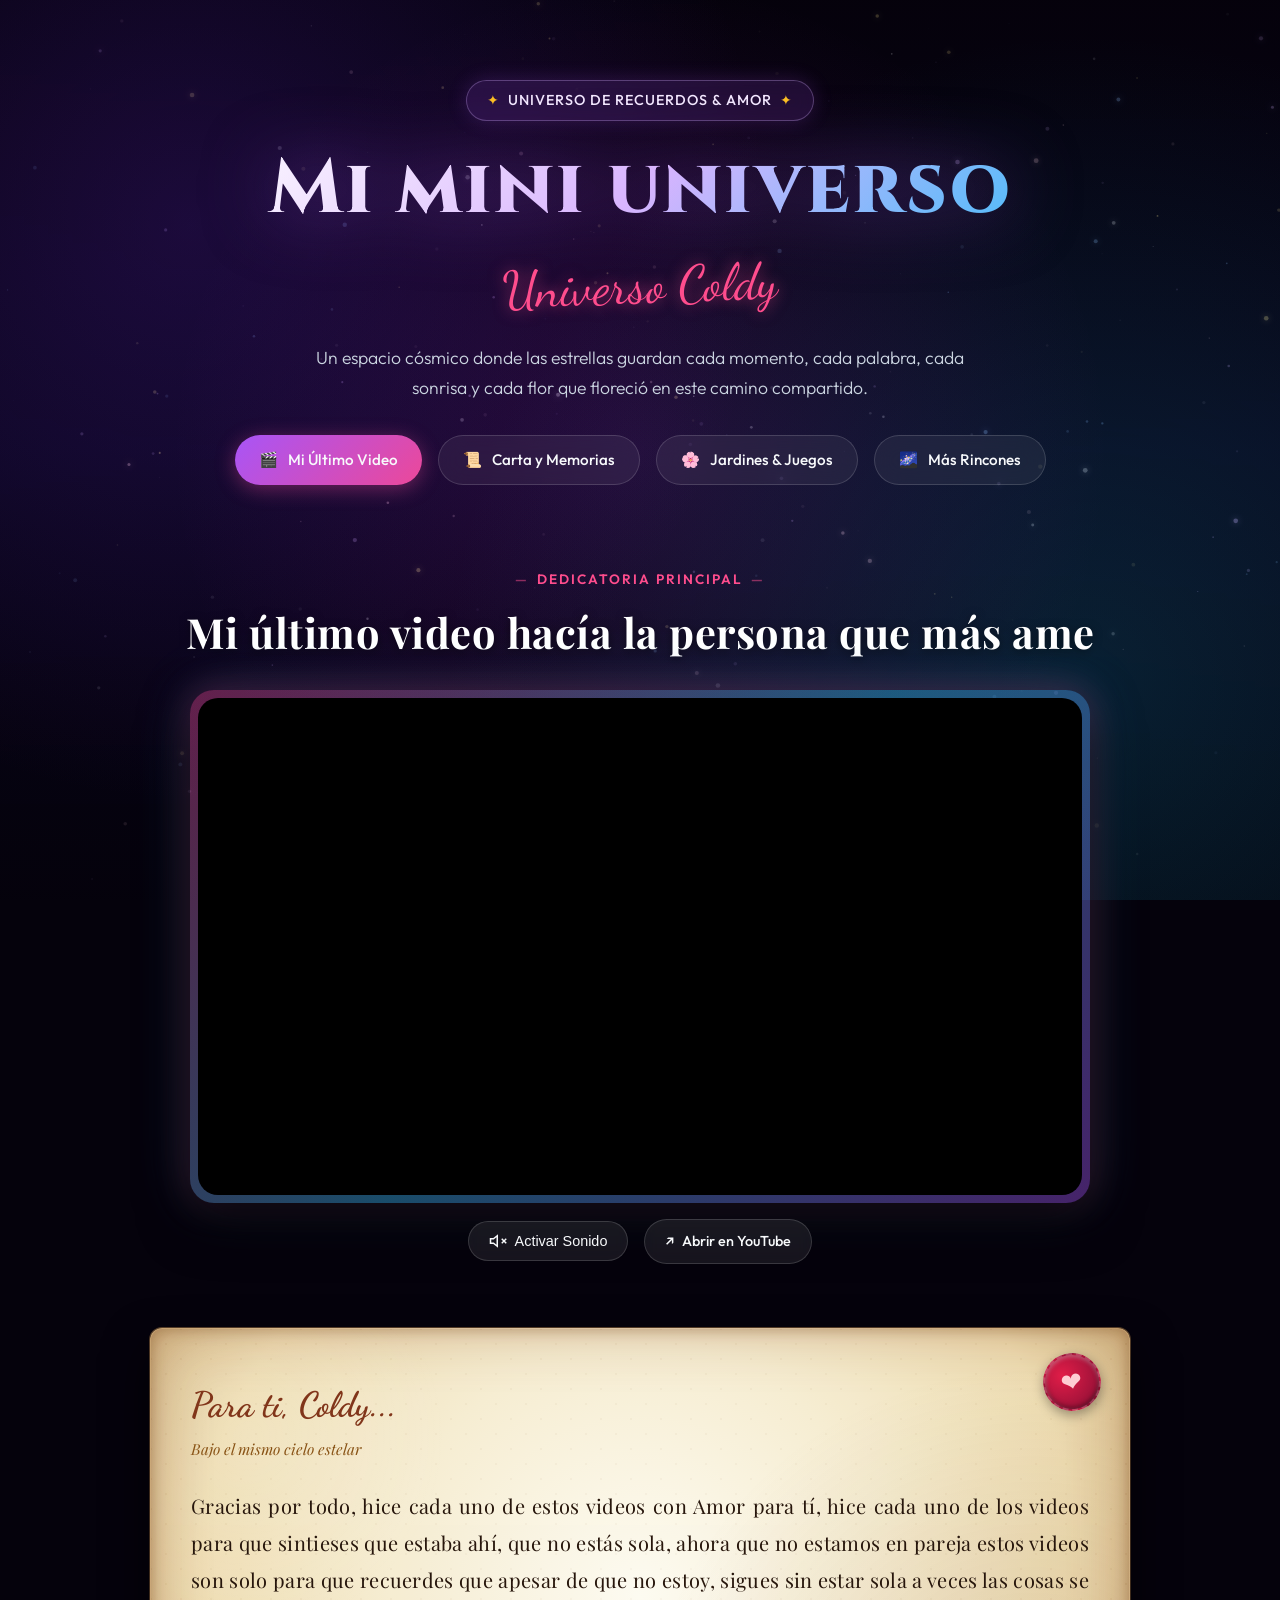
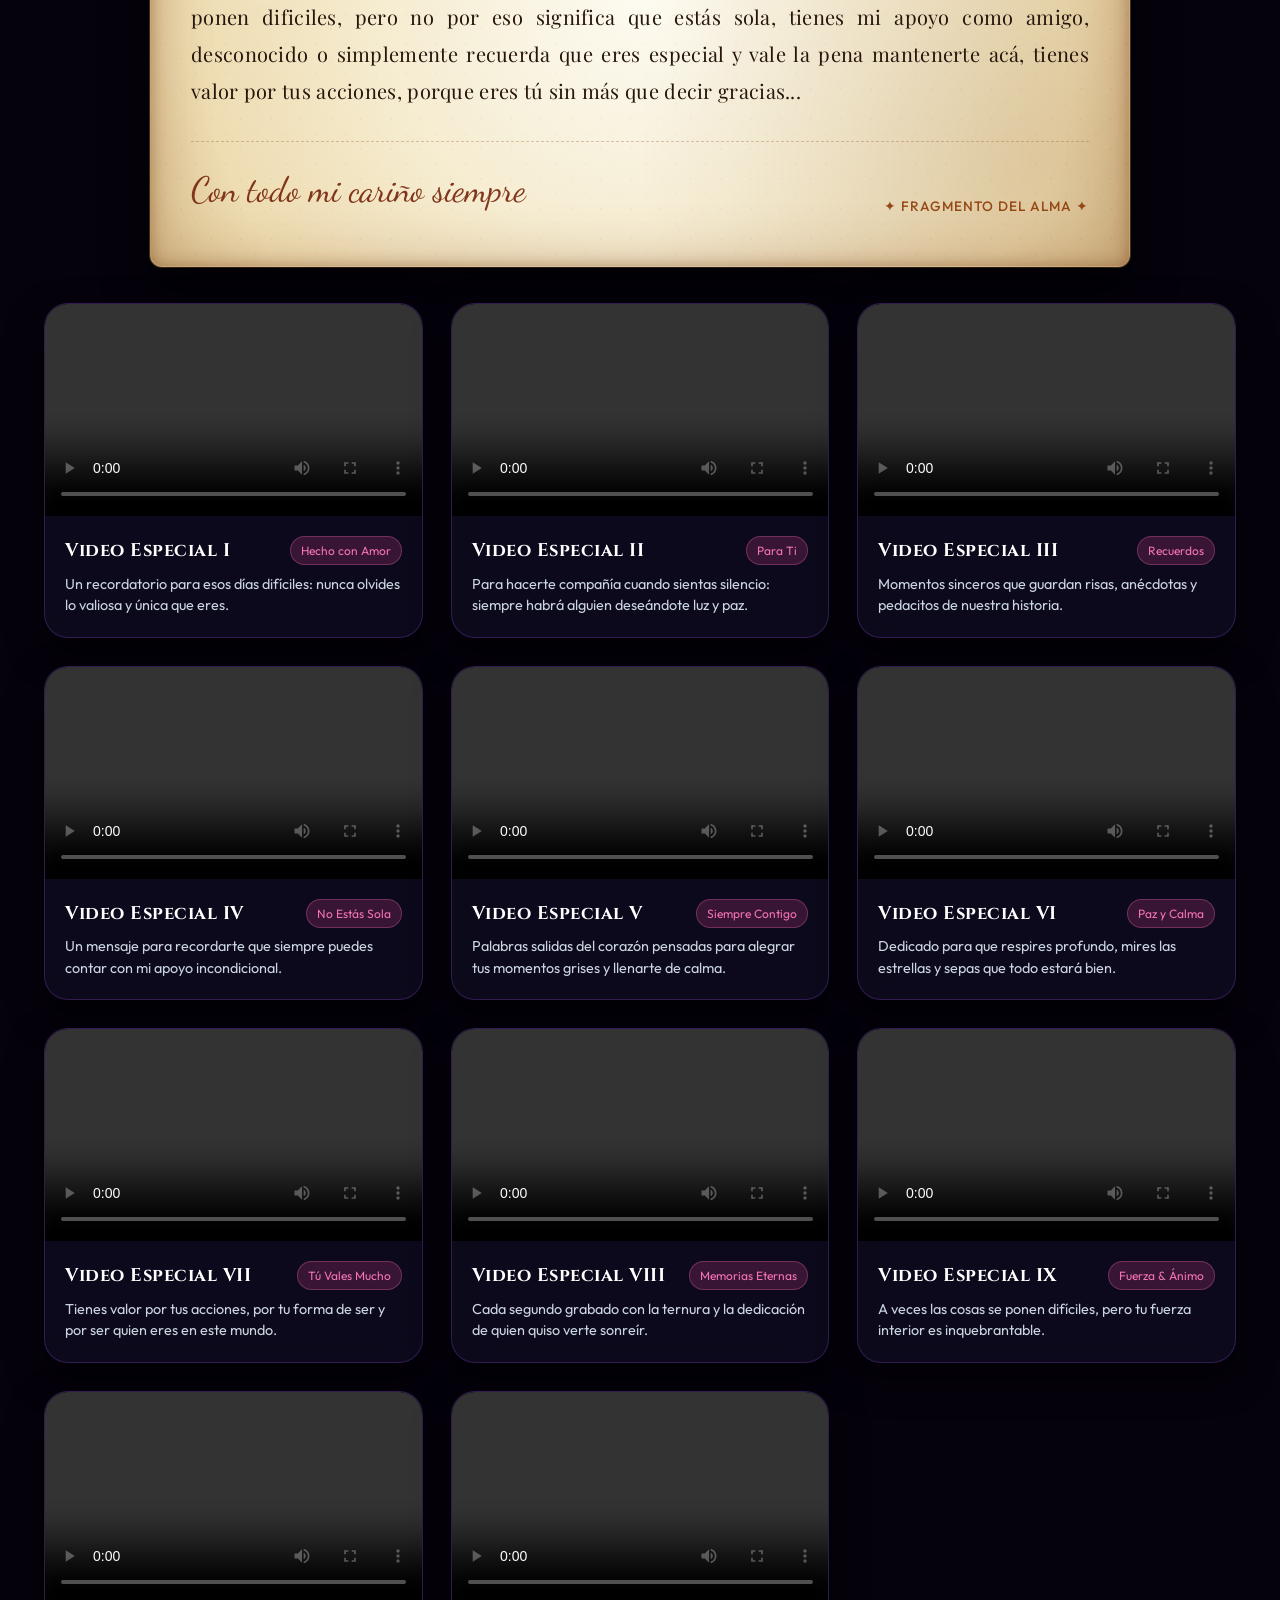
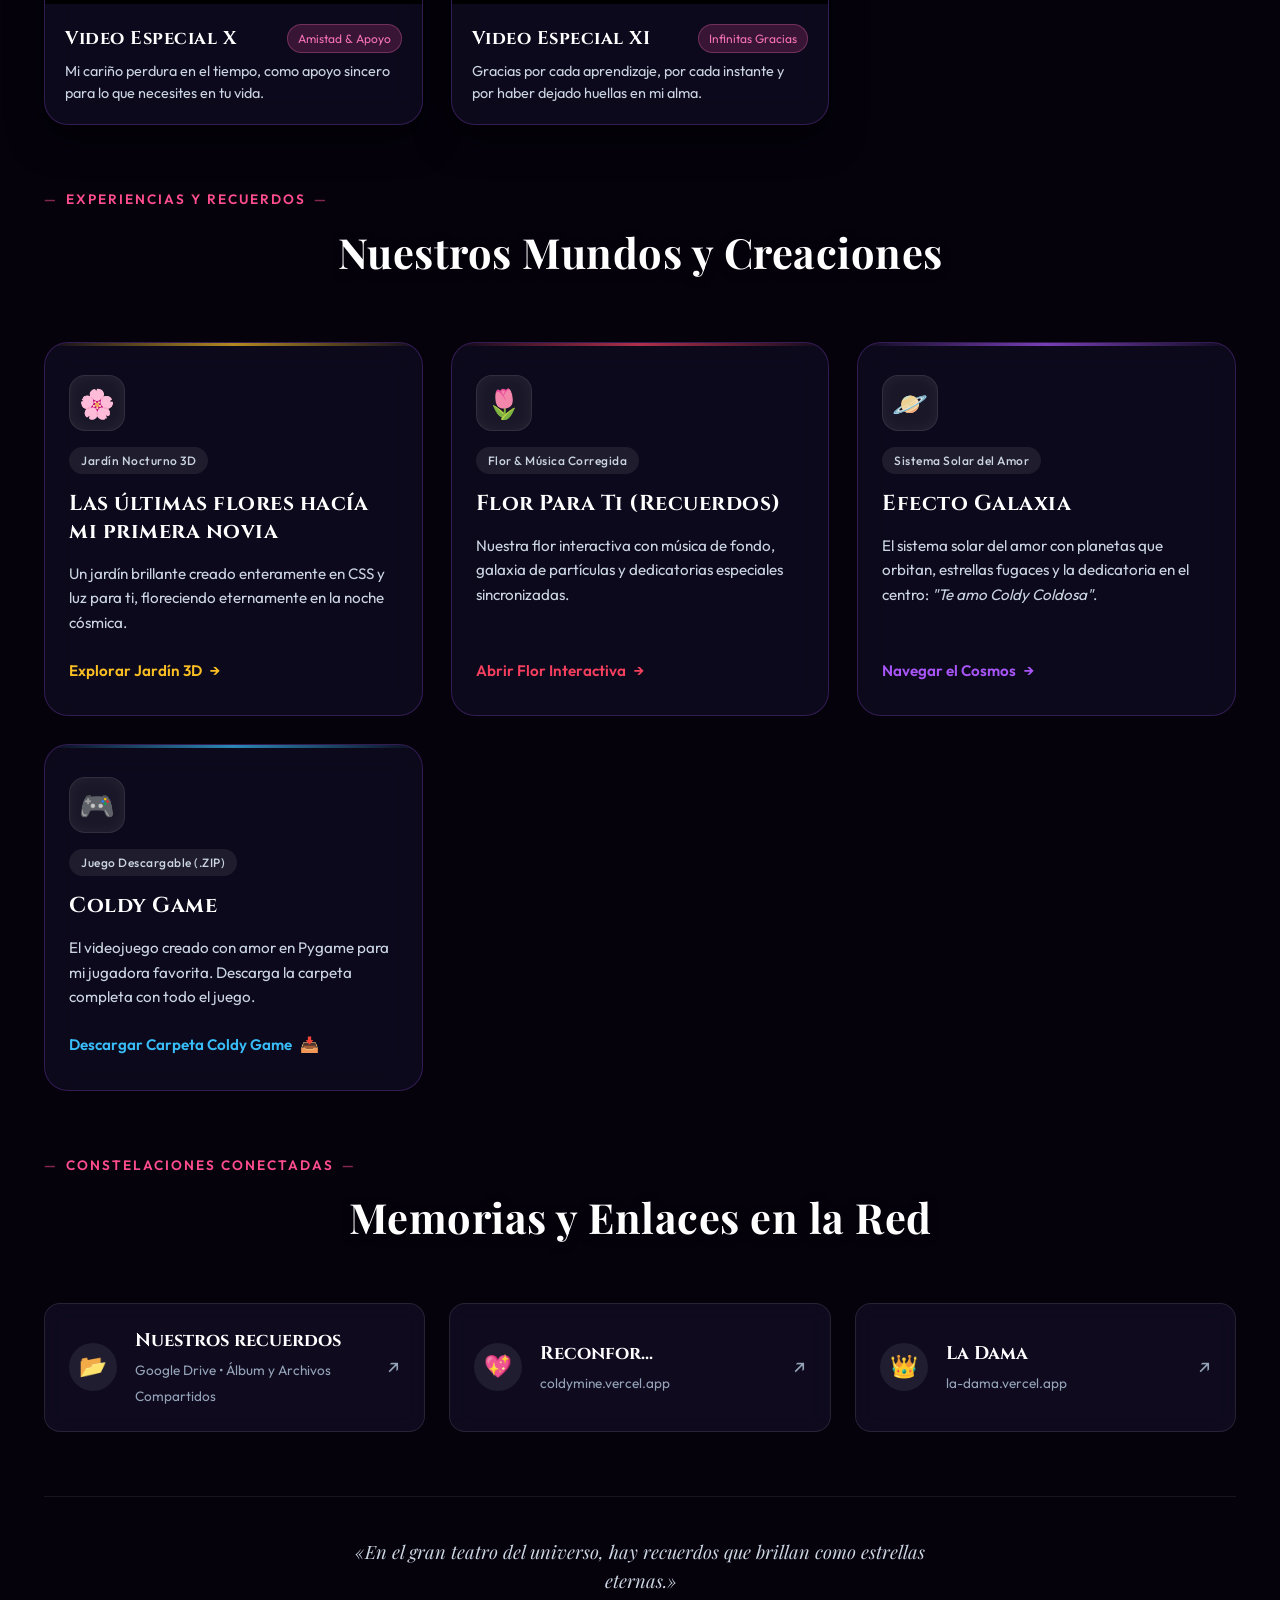
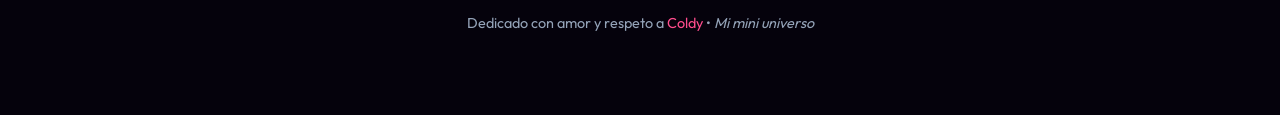
==== commit cc12efa1: "Fix Flor_Novia main.js syntax error and add all 11 videos to gallery grid" ====
--- a/index.html
+++ b/index.html
@@ -143,6 +143,177 @@
           </div>
         </div>
 
+        <!-- Video 3 -->
+        <div class="video-framed-card">
+          <div class="video-media-holder">
+            <video controls playsinline preload="metadata">
+              <source src="Videos/finishuwu-2.mp4" type="video/mp4">
+              Tu navegador no soporta la reproducción de video HTML5.
+            </video>
+          </div>
+          <div class="video-framed-info">
+            <div class="video-title-row">
+              <h3>Video Especial III</h3>
+              <span class="video-pill-tag">Recuerdos</span>
+            </div>
+            <p class="video-description-text">
+              Momentos sinceros que guardan risas, anécdotas y pedacitos de nuestra historia.
+            </p>
+          </div>
+        </div>
+
+        <!-- Video 4 -->
+        <div class="video-framed-card">
+          <div class="video-media-holder">
+            <video controls playsinline preload="metadata">
+              <source src="Videos/finishuwu-4.mp4" type="video/mp4">
+              Tu navegador no soporta la reproducción de video HTML5.
+            </video>
+          </div>
+          <div class="video-framed-info">
+            <div class="video-title-row">
+              <h3>Video Especial IV</h3>
+              <span class="video-pill-tag">No Estás Sola</span>
+            </div>
+            <p class="video-description-text">
+              Un mensaje para recordarte que siempre puedes contar con mi apoyo incondicional.
+            </p>
+          </div>
+        </div>
+
+        <!-- Video 5 -->
+        <div class="video-framed-card">
+          <div class="video-media-holder">
+            <video controls playsinline preload="metadata">
+              <source src="Videos/finishuwu-5.mp4" type="video/mp4">
+              Tu navegador no soporta la reproducción de video HTML5.
+            </video>
+          </div>
+          <div class="video-framed-info">
+            <div class="video-title-row">
+              <h3>Video Especial V</h3>
+              <span class="video-pill-tag">Siempre Contigo</span>
+            </div>
+            <p class="video-description-text">
+              Palabras salidas del corazón pensadas para alegrar tus momentos grises y llenarte de calma.
+            </p>
+          </div>
+        </div>
+
+        <!-- Video 6 -->
+        <div class="video-framed-card">
+          <div class="video-media-holder">
+            <video controls playsinline preload="metadata">
+              <source src="Videos/finnigh.mp4" type="video/mp4">
+              Tu navegador no soporta la reproducción de video HTML5.
+            </video>
+          </div>
+          <div class="video-framed-info">
+            <div class="video-title-row">
+              <h3>Video Especial VI</h3>
+              <span class="video-pill-tag">Paz y Calma</span>
+            </div>
+            <p class="video-description-text">
+              Dedicado para que respires profundo, mires las estrellas y sepas que todo estará bien.
+            </p>
+          </div>
+        </div>
+
+        <!-- Video 7 -->
+        <div class="video-framed-card">
+          <div class="video-media-holder">
+            <video controls playsinline preload="metadata">
+              <source src="Videos/finnigh-1.mp4" type="video/mp4">
+              Tu navegador no soporta la reproducción de video HTML5.
+            </video>
+          </div>
+          <div class="video-framed-info">
+            <div class="video-title-row">
+              <h3>Video Especial VII</h3>
+              <span class="video-pill-tag">Tú Vales Mucho</span>
+            </div>
+            <p class="video-description-text">
+              Tienes valor por tus acciones, por tu forma de ser y por ser quien eres en este mundo.
+            </p>
+          </div>
+        </div>
+
+        <!-- Video 8 -->
+        <div class="video-framed-card">
+          <div class="video-media-holder">
+            <video controls playsinline preload="metadata">
+              <source src="Videos/finnigh-2.mp4" type="video/mp4">
+              Tu navegador no soporta la reproducción de video HTML5.
+            </video>
+          </div>
+          <div class="video-framed-info">
+            <div class="video-title-row">
+              <h3>Video Especial VIII</h3>
+              <span class="video-pill-tag">Memorias Eternas</span>
+            </div>
+            <p class="video-description-text">
+              Cada segundo grabado con la ternura y la dedicación de quien quiso verte sonreír.
+            </p>
+          </div>
+        </div>
+
+        <!-- Video 9 -->
+        <div class="video-framed-card">
+          <div class="video-media-holder">
+            <video controls playsinline preload="metadata">
+              <source src="Videos/finnigh-3.mp4" type="video/mp4">
+              Tu navegador no soporta la reproducción de video HTML5.
+            </video>
+          </div>
+          <div class="video-framed-info">
+            <div class="video-title-row">
+              <h3>Video Especial IX</h3>
+              <span class="video-pill-tag">Fuerza & Ánimo</span>
+            </div>
+            <p class="video-description-text">
+              A veces las cosas se ponen difíciles, pero tu fuerza interior es inquebrantable.
+            </p>
+          </div>
+        </div>
+
+        <!-- Video 10 -->
+        <div class="video-framed-card">
+          <div class="video-media-holder">
+            <video controls playsinline preload="metadata">
+              <source src="Videos/finnigh-4.mp4" type="video/mp4">
+              Tu navegador no soporta la reproducción de video HTML5.
+            </video>
+          </div>
+          <div class="video-framed-info">
+            <div class="video-title-row">
+              <h3>Video Especial X</h3>
+              <span class="video-pill-tag">Amistad & Apoyo</span>
+            </div>
+            <p class="video-description-text">
+              Mi cariño perdura en el tiempo, como apoyo sincero para lo que necesites en tu vida.
+            </p>
+          </div>
+        </div>
+
+        <!-- Video 11 -->
+        <div class="video-framed-card">
+          <div class="video-media-holder">
+            <video controls playsinline preload="metadata">
+              <source src="Videos/finnigh-5.mp4" type="video/mp4">
+              Tu navegador no soporta la reproducción de video HTML5.
+            </video>
+          </div>
+          <div class="video-framed-info">
+            <div class="video-title-row">
+              <h3>Video Especial XI</h3>
+              <span class="video-pill-tag">Infinitas Gracias</span>
+            </div>
+            <p class="video-description-text">
+              Gracias por cada aprendizaje, por cada instante y por haber dejado huellas en mi alma.
+            </p>
+          </div>
+        </div>
+
       </div>
     </section>
 
--- a/style.css
+++ b/style.css
@@ -450,9 +450,9 @@
 /* Encuadre de videos de la carpeta Videos */
 .videos-gallery-container {
   display: grid;
-  grid-template-columns: repeat(auto-fit, minmax(320px, 1fr));
-  gap: 32px;
-  max-width: 980px;
+  grid-template-columns: repeat(auto-fit, minmax(310px, 1fr));
+  gap: 28px;
+  max-width: 1200px;
   margin: 0 auto;
   width: 100%;
 }
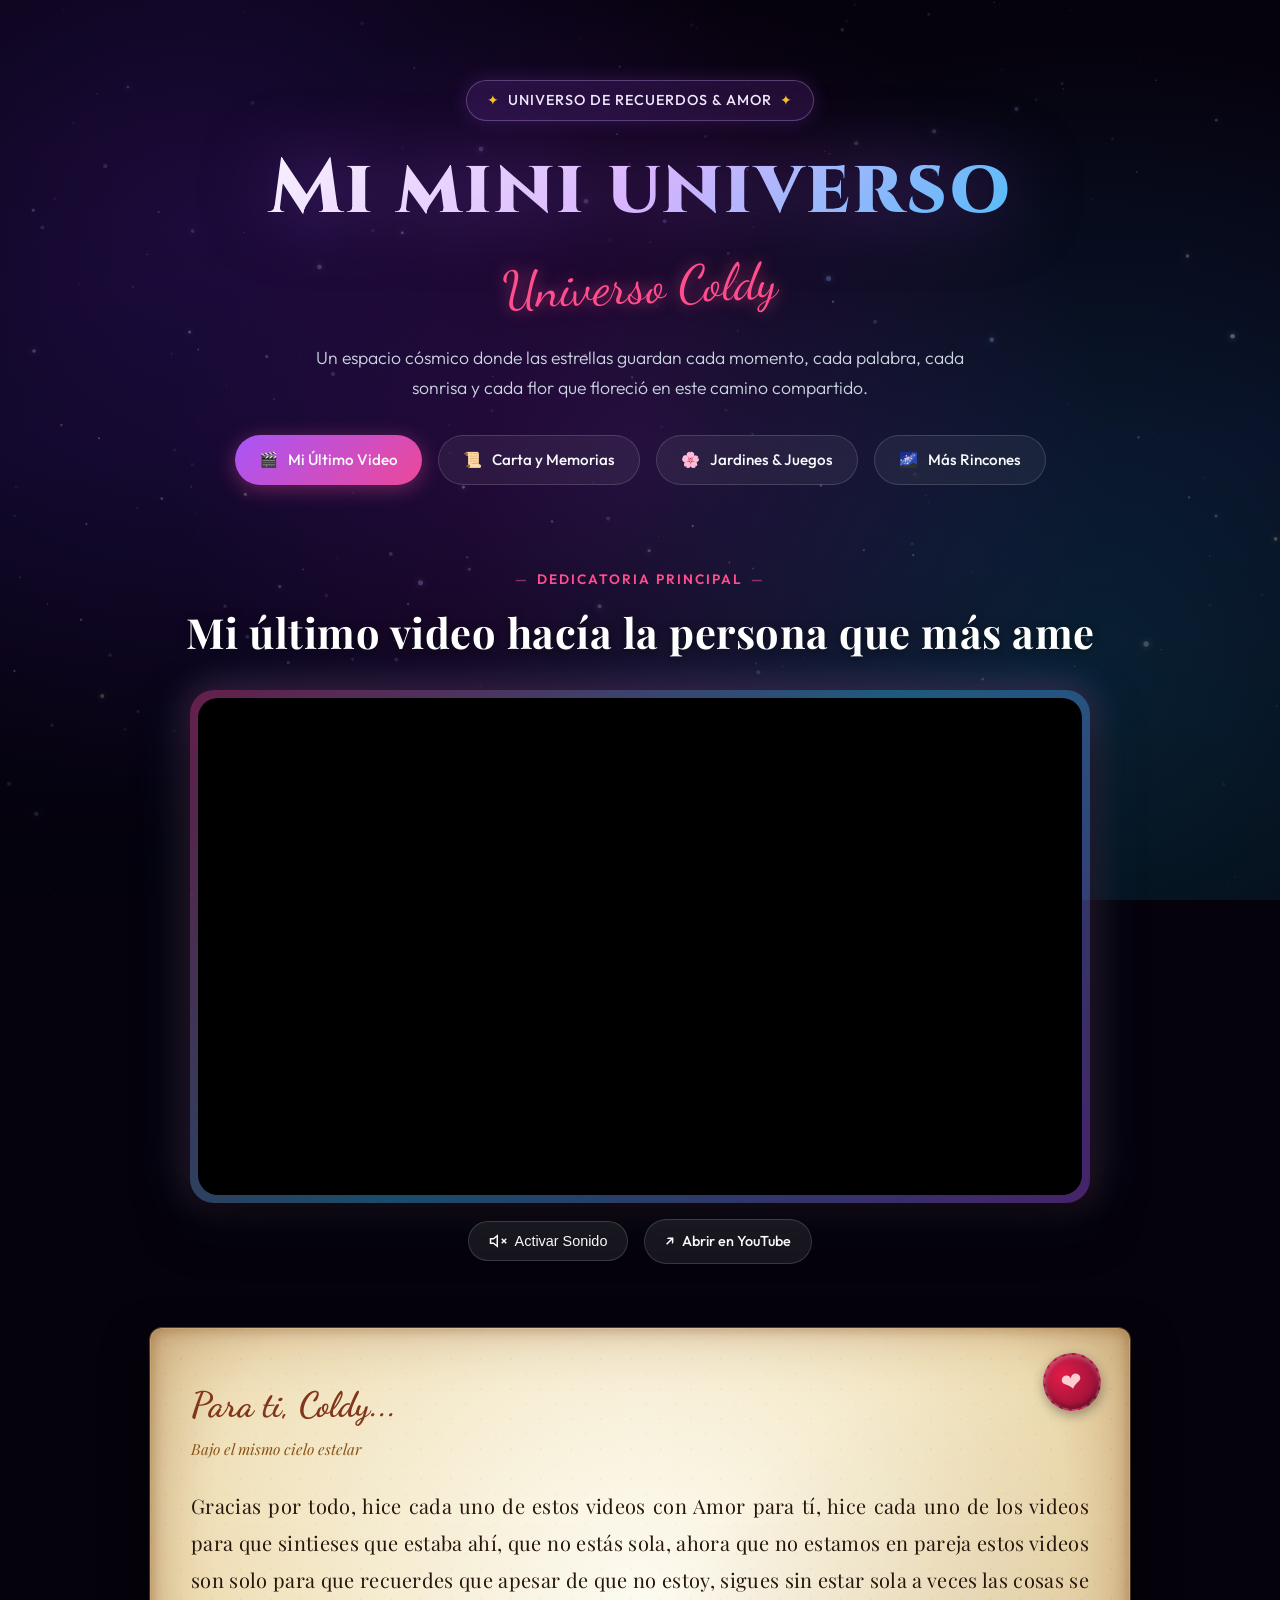
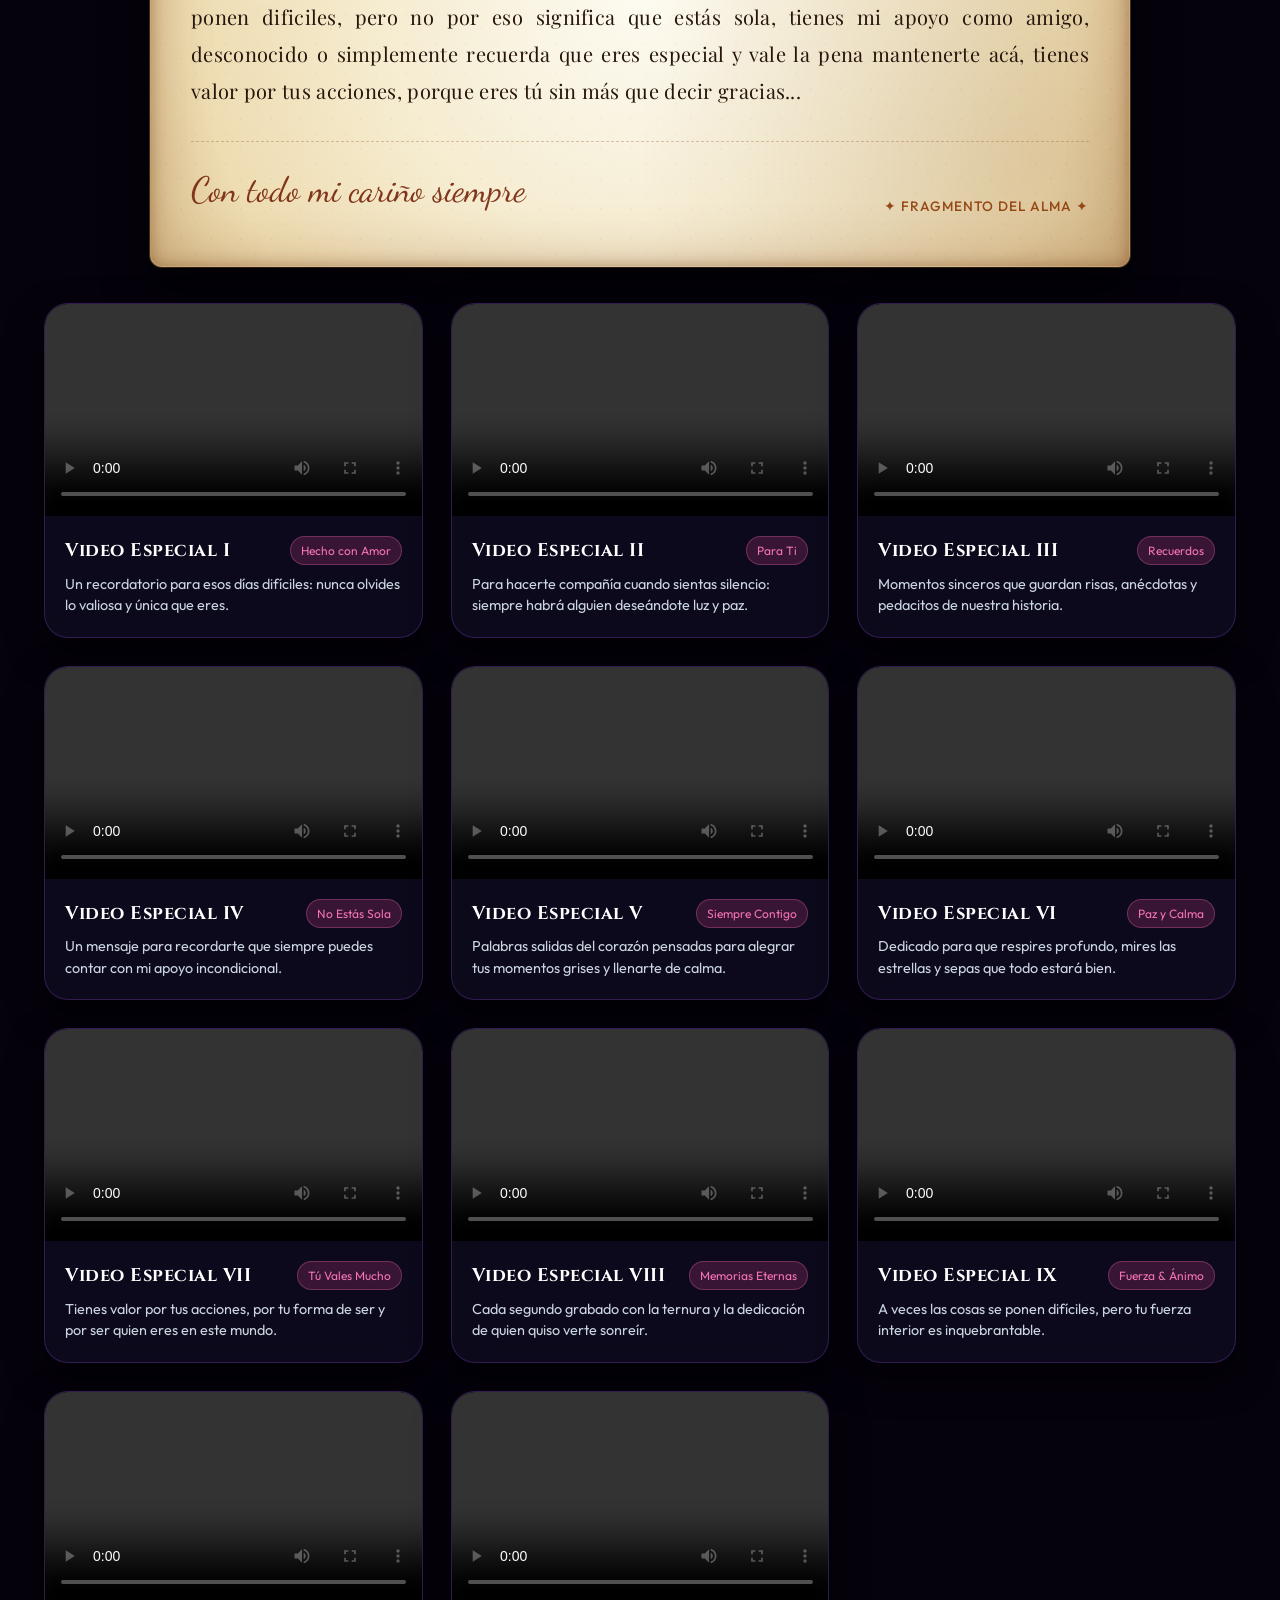
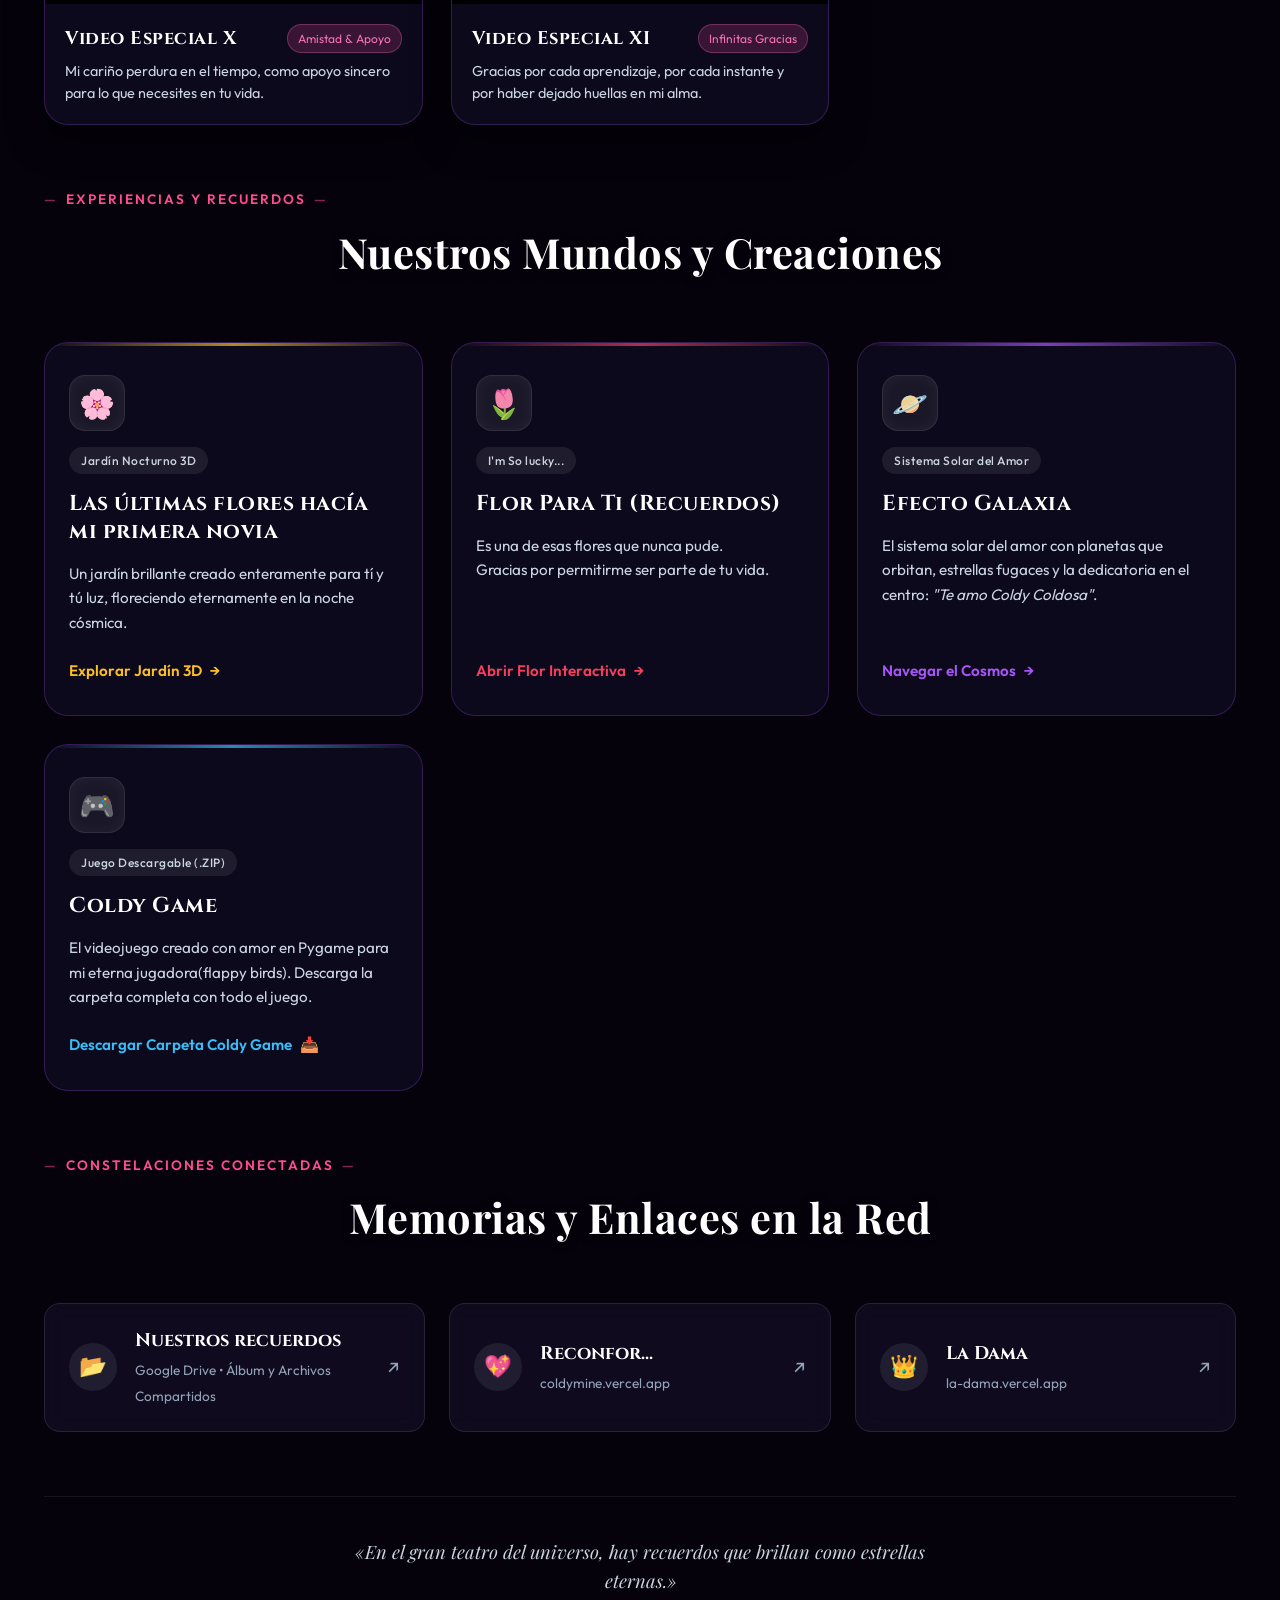
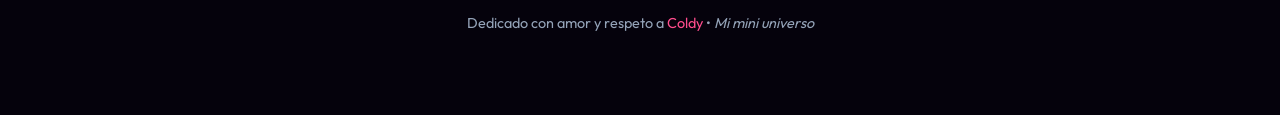
==== commit ac161305: "Mi mini universo web" ====
--- a/index.html
+++ b/index.html
@@ -1,13 +1,17 @@
 <!DOCTYPE html>
 <html lang="es">
+
 <head>
   <meta charset="UTF-8">
   <meta name="viewport" content="width=device-width, initial-scale=1.0">
   <title>Mi mini universo</title>
-  <meta name="description" content="Universo Coldy - Un rincón cósmico de recuerdos, flores digitales, videos y cariño infinito.">
-  <link rel="icon" href="data:image/svg+xml,<svg xmlns=%22http://www.w3.org/2000/svg%22 viewBox=%220 0 100 100%22><text y=%22.9em%22 font-size=%2290%22>✨</text></svg>">
+  <meta name="description"
+    content="Universo Coldy - Un rincón cósmico de recuerdos, flores digitales, videos y cariño infinito.">
+  <link rel="icon"
+    href="data:image/svg+xml,<svg xmlns=%22http://www.w3.org/2000/svg%22 viewBox=%220 0 100 100%22><text y=%22.9em%22 font-size=%2290%22>✨</text></svg>">
   <link rel="stylesheet" href="style.css">
 </head>
+
 <body>
   <!-- Fondo Estelar Interactivo -->
   <canvas id="space-canvas"></canvas>
@@ -15,7 +19,7 @@
 
   <!-- Contenedor Principal de la Aplicación -->
   <main class="app-container">
-    
+
     <!-- Hero y Encabezado del Universo -->
     <header class="hero-header" id="inicio">
       <div class="hero-pill-badge">
@@ -28,7 +32,8 @@
       <span class="hero-sub-universe">Universo Coldy</span>
 
       <p class="hero-description">
-        Un espacio cósmico donde las estrellas guardan cada momento, cada palabra, cada sonrisa y cada flor que floreció en este camino compartido.
+        Un espacio cósmico donde las estrellas guardan cada momento, cada palabra, cada sonrisa y cada flor que floreció
+        en este camino compartido.
       </p>
 
       <nav class="hero-nav-actions" aria-label="Navegación Rápida">
@@ -54,11 +59,10 @@
 
       <div class="video-spotlight-wrapper">
         <div class="video-aspect-frame">
-          <iframe 
-            id="featured-yt-iframe"
-            src="https://www.youtube.com/embed/Yt7Ll9QDfY8?autoplay=1&mute=1&loop=1&playlist=Yt7Ll9QDfY8&enablejsapi=1" 
-            title="Mi último video hacía la persona que más ame" 
-            allow="accelerometer; autoplay; clipboard-write; encrypted-media; gyroscope; picture-in-picture; web-share" 
+          <iframe id="featured-yt-iframe"
+            src="https://www.youtube.com/embed/Yt7Ll9QDfY8?autoplay=1&mute=1&loop=1&playlist=Yt7Ll9QDfY8&enablejsapi=1"
+            title="Mi último video hacía la persona que más ame"
+            allow="accelerometer; autoplay; clipboard-write; encrypted-media; gyroscope; picture-in-picture; web-share"
             allowfullscreen>
           </iframe>
         </div>
@@ -81,11 +85,11 @@
 
     <!-- REQUERIMIENTO #7 Y #9: CARTA DESGASTADA Y FILA DE VIDEOS -->
     <section class="memories-section" id="carta-videos">
-      
+
       <!-- Carta con fondo de papel envejecido / desgastado -->
       <article class="parchment-letter-card">
         <div class="wax-seal" aria-hidden="true">❤</div>
-        
+
         <header class="letter-header">
           <h2 class="letter-salutation">Para ti, Coldy...</h2>
           <span class="letter-date">Bajo el mismo cielo estelar</span>
@@ -93,7 +97,11 @@
 
         <!-- Texto exacto solicitado en el requerimiento #7 -->
         <p class="letter-body-text">
-          Gracias por todo, hice cada uno de estos videos con Amor para tí, hice cada uno de los videos para que sintieses que estaba ahí, que no estás sola, ahora que no estamos en pareja estos videos son solo para que recuerdes que apesar de que no estoy, sigues sin estar sola a veces las cosas se ponen dificiles, pero no por eso significa que estás sola, tienes mi apoyo como amigo, desconocido o simplemente recuerda que eres especial y vale la pena mantenerte acá, tienes valor por tus acciones, porque eres tú sin más que decir gracias...
+          Gracias por todo, hice cada uno de estos videos con Amor para tí, hice cada uno de los videos para que
+          sintieses que estaba ahí, que no estás sola, ahora que no estamos en pareja estos videos son solo para que
+          recuerdes que apesar de que no estoy, sigues sin estar sola a veces las cosas se ponen dificiles, pero no por
+          eso significa que estás sola, tienes mi apoyo como amigo, desconocido o simplemente recuerda que eres especial
+          y vale la pena mantenerte acá, tienes valor por tus acciones, porque eres tú sin más que decir gracias...
         </p>
 
         <footer class="letter-footer-farewell">
@@ -104,7 +112,7 @@
 
       <!-- Fila / Cuadrícula de videos con encuadre elegante -->
       <div class="videos-gallery-container">
-        
+
         <!-- Video 1 -->
         <div class="video-framed-card">
           <div class="video-media-holder">
@@ -325,14 +333,14 @@
       </div>
 
       <div class="portals-grid">
-        
+
         <!-- #3: Flor Novia 3D -> Las últimas flores hacía mi primera novia -->
         <a href="Flor_Novia-3D/" class="portal-card flower-3d">
           <div class="portal-icon-box">🌸</div>
           <span class="portal-badge">Jardín Nocturno 3D</span>
           <h3 class="portal-card-title">Las últimas flores hacía mi primera novia</h3>
           <p class="portal-card-desc">
-            Un jardín brillante creado enteramente en CSS y luz para ti, floreciendo eternamente en la noche cósmica.
+            Un jardín brillante creado enteramente para tí y tú luz, floreciendo eternamente en la noche cósmica.
           </p>
           <span class="portal-card-btn">
             Explorar Jardín 3D <span>→</span>
@@ -342,10 +350,11 @@
         <!-- #2: Flor_Novia-o--main corregida -->
         <a href="Flor_Novia-o--main/" class="portal-card flower-main">
           <div class="portal-icon-box">🌷</div>
-          <span class="portal-badge">Flor & Música Corregida</span>
+          <span class="portal-badge">I'm So lucky...</span>
           <h3 class="portal-card-title">Flor Para Ti (Recuerdos)</h3>
           <p class="portal-card-desc">
-            Nuestra flor interactiva con música de fondo, galaxia de partículas y dedicatorias especiales sincronizadas.
+            Es una de esas flores que nunca pude. <br>Gracias por
+            permitirme ser parte de tu vida.
           </p>
           <span class="portal-card-btn">
             Abrir Flor Interactiva <span>→</span>
@@ -358,7 +367,8 @@
           <span class="portal-badge">Sistema Solar del Amor</span>
           <h3 class="portal-card-title">Efecto Galaxia</h3>
           <p class="portal-card-desc">
-            El sistema solar del amor con planetas que orbitan, estrellas fugaces y la dedicatoria en el centro: <em>"Te amo Coldy Coldosa"</em>.
+            El sistema solar del amor con planetas que orbitan, estrellas fugaces y la dedicatoria en el centro: <em>"Te
+              amo Coldy Coldosa"</em>.
           </p>
           <span class="portal-card-btn">
             Navegar el Cosmos <span>→</span>
@@ -371,7 +381,9 @@
           <span class="portal-badge">Juego Descargable (.ZIP)</span>
           <h3 class="portal-card-title">Coldy Game</h3>
           <p class="portal-card-desc">
-            El videojuego creado con amor en Pygame para mi jugadora favorita. Descarga la carpeta completa con todo el juego.
+            El videojuego creado con amor en Pygame para mi eterna jugadora(flappy birds). Descarga la carpeta completa
+            con todo el
+            juego.
           </p>
           <span class="portal-card-btn">
             Descargar Carpeta Coldy Game <span>📥</span>
@@ -389,9 +401,10 @@
       </div>
 
       <div class="links-grid">
-        
+
         <!-- #5: Google Drive Nuestros recuerdos -->
-        <a href="https://drive.google.com/file/d/1uObw0sc_tqiGt0GfFjIJLeC7V9MNGDv0/view?usp=sharing" target="_blank" rel="noopener noreferrer" class="external-link-card">
+        <a href="https://drive.google.com/file/d/1uObw0sc_tqiGt0GfFjIJLeC7V9MNGDv0/view?usp=sharing" target="_blank"
+          rel="noopener noreferrer" class="external-link-card">
           <div class="link-icon-circle" style="color: #38bdf8;">📂</div>
           <div class="link-content">
             <h3 class="link-title">Nuestros recuerdos</h3>
@@ -437,4 +450,5 @@
 
   <script src="script.js"></script>
 </body>
-</html>
+
+</html>
